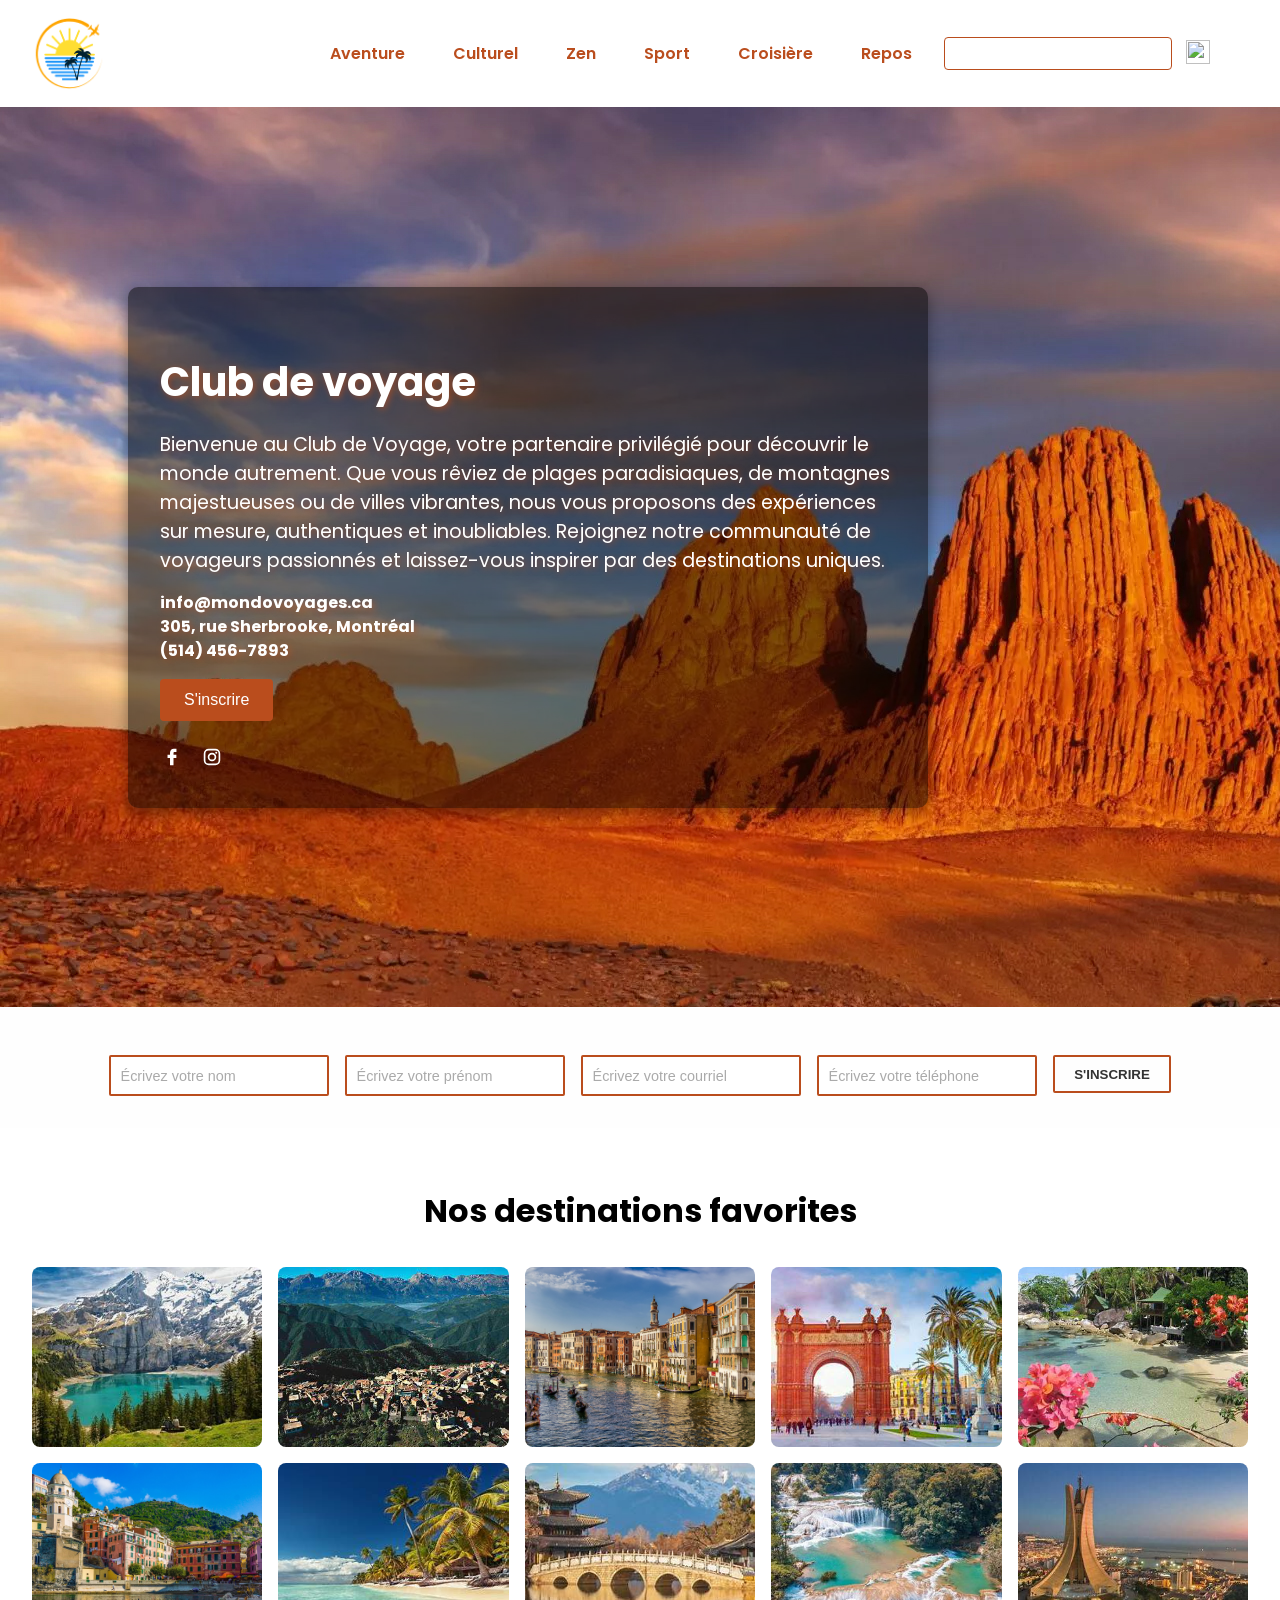
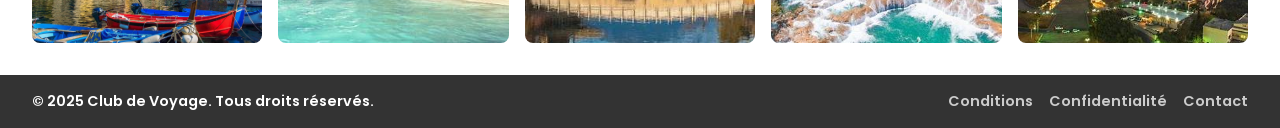
==== theme-33w/index.htm @ 49541a8c "TP1: Etape 1" ====
<!DOCTYPE html>
<html lang="en">
  <head>
    <meta charset="UTF-8" />
    <meta name="viewport" content="width=device-width, initial-scale=1.0" />
    <title>prototype de la page d'accueil</title>
    <link rel="preconnect" href="https://fonts.googleapis.com" />
    <link rel="preconnect" href="https://fonts.gstatic.com" crossorigin />
    <link
      href="https://fonts.googleapis.com/css2?family=Montserrat:ital,wght@0,100..900;1,100..900&family=Poppins:ital,wght@0,100;0,200;0,300;0,400;0,500;0,600;0,700;0,800;0,900;1,100;1,200;1,300;1,400;1,500;1,600;1,700;1,800;1,900&display=swap"
      rel="stylesheet"
    />
    <link rel="stylesheet" href="style.css" />
    <link rel="stylesheet" href="normalize.css" />
  </head>
  <body>
     <header class="entete">
      <div class="entete__contenu">
        <img src="images/logo.png" alt="" class="entete__logo" />

        <input type="checkbox" class="chk__menu" id="chk__menu" />
        <label for="chk__menu" class="entete__burger">
          <img
            src="https://s2.svgbox.net/hero-outline.svg?ic=menu&color=000"
            width="32"
            height="32"
          />
        </label>

        <nav class="entete__nav">
          <ul class="entete__menu">
            <li class="entete__menu-item"><a href="#">Aventure</a></li>
            <li class="entete__menu-item"><a href="#">Culturel</a></li>
            <li class="entete__menu-item"><a href="#">Zen</a></li>
            <li class="entete__menu-item"><a href="#">Sport</a></li>
            <li class="entete__menu-item"><a href="#">Croisière</a></li>
            <li class="entete__menu-item"><a href="#">Repos</a></li>
          </ul>

          <form class="recherche" action="">
            <input class="recherche__input" type="search" />
            <button class="recherche__bouton">
              <img
                src="https://s2.svgbox.net/hero-solid.svg?ic=search&color=000"
                width="32"
                height="32"
              />
            </button>
          </form>
        </nav>
      </div>
    </header>
    <section class="hero">
      <img src="images/Hoggar.jpg" alt="image hero">
      <div class="hero__contenu">
        <h1 class="hero__titre">Club de voyage</h1>

        <p class="hero__description">
          Bienvenue au Club de Voyage, votre partenaire privilégié pour découvrir le monde autrement. 
          Que vous rêviez de plages paradisiaques, de montagnes majestueuses ou de villes vibrantes, 
          nous vous proposons des expériences sur mesure, authentiques et inoubliables. 
          Rejoignez notre communauté de voyageurs passionnés et laissez-vous inspirer par des destinations uniques.
        </p>

        <p class="hero__contact">
          info@mondovoyages.ca<br />
          305, rue Sherbrooke, Montréal<br />
          (514) 456-7893
        </p>

        <button class="hero__bouton">S'inscrire</button>

        <div class="hero__reseaux">
          <a href="#" aria-label="Facebook">
            <img src="images/facebook.svg" alt="Facebook" class="hero__reseau-icon" />
          </a>
          <a href="#" aria-label="Instagram">
            <img src="images/instagram.svg" alt="Instagram" class="hero__reseau-icon" />
          </a>
        </div>
      </div>
      

    </section>

    <section class="formulaire">
      <form class="formulaire__formulaire">
        <input class="formulaire__champ" type="text" placeholder="Écrivez votre nom" />
        <input class="formulaire__champ" type="text" placeholder="Écrivez votre prénom" />
        <input class="formulaire__champ" type="email" placeholder="Écrivez votre courriel" />
        <input class="formulaire__champ" type="tel" placeholder="Écrivez votre téléphone" />
        <button class="formulaire__bouton" type="submit">S'inscrire</button>
      </form>
    </section>

    <section class="galerie">
      <h2 class="galerie__titre">Nos destinations favorites</h2>
        <div class="galerie__contenu">
          <img src="images/Suisse.jpg" alt="Paysage de la Suisse" class="galerie__image">
          <img src="images/Kabylie.jpg" alt="Paysage de la Kabylie" class="galerie__image">
          <img src="images/venice.jpg" alt="italy" class="galerie__image">
          <img src="images/Espagne.jpg" alt="Vue de l'Espagne" class="galerie__image">
          <img src="images/Malaisie.jpg" alt="Paysage de la Malaisie" class="galerie__image">
          <img src="images/italy.jpg" alt="Village italien" class="galerie__image">
          <img src="images/Punta-cana.jpg" alt="Plage de Punta Cana" class="galerie__image">
          <img src="images/Chine.jpg" alt="Paysage de la rivière Li à Yangshuo, Chine" class="galerie__image">
          <img src="images/Mexique.jpg" alt="Plage de Tulum, Mexique" class="galerie__image">
          <img src="images/Alger.jpg" alt="Vue nocturne d'Alger" class="galerie__image">
        </div>
    </section>

    <footer class="pied">
      <div class="pied__contenu">
        <div class="pied__gauche">
          <p class="pied__texte">&copy; 2025 Club de Voyage. Tous droits réservés.</p>
        </div>
        <div class="pied__liens">
          <a href="#" class="pied__lien">Conditions</a>
          <a href="#" class="pied__lien">Confidentialité</a>
          <a href="#" class="pied__lien">Contact</a>
        </div>
      </div>
  </footer>

    <script src="script/checkbox.js"></script>
  </body>
</html>
---- theme-33w/style.css ----
@charset "UTF-8";
/*
Theme Name: thème-33w
Theme URI: https://referenced.ca
Author: Yasmine Arar
Author URI: https://github.com/eddytuto
Description: Thème de base développer dans le cadre du cours de Worpress
Version: 1.0
Tested up to: 6.2
Requires PHP: 7.0
License: GNU General Public License v2 or later
License URI: http://www.gnu.org/licenses/gpl-2.0.html
Text Domain: club-voyage
*/
/* Importation des  feuilles de style du thème */
/* variables */
/* Base */
/* Layout */
html {
  box-sizing: border-box;
}

*,
*:before,
*:after {
  box-sizing: inherit;
}

body {
  font-family: "Poppins", sans-serif;
  font-size: 16px;
  line-height: 1.5;
  margin: 0;
  padding: 0;
}

.global {
  padding: 0;
  box-sizing: border-box;
  max-width: 900px;
  margin: 0 auto;
}
@media (max-width: 600px) {
  .global {
    padding: 0 1rem;
    max-width: 100%;
  }
}

/* ///////////////////////////// Layout .entete */
.chk__menu {
  display: none;
}

.chk__menu:checked ~ .entete__nav {
  display: flex;
  flex-direction: column;
  align-items: center;
  width: 100%;
}
.chk__menu:checked ~ .entete__nav .entete__menu {
  flex-direction: column;
  align-items: center;
  gap: 0.5rem;
  width: 100%;
}

.entete {
  position: relative;
}
.entete__contenu {
  display: flex;
  justify-content: space-between;
  align-items: center;
  padding: 1rem 2rem;
  position: relative;
}
@media screen and (max-width: 600px) {
  .entete__contenu {
    padding: 1rem;
  }
}
.entete__logo {
  width: 75px;
  height: 75px;
}
.entete__nav {
  display: flex;
  justify-content: flex-end;
  flex-wrap: wrap;
  margin: 0 2rem 0 auto;
}
@media screen and (max-width: 600px) {
  .entete__nav {
    display: none;
    flex-direction: column;
    align-items: center;
    width: 100%;
    background-color: #f5f5dc;
    padding: 1rem;
    position: absolute;
    top: 100%;
    left: 0;
    z-index: 999;
  }
}
.entete__burger {
  display: none;
}
@media screen and (max-width: 600px) {
  .entete__burger {
    display: block;
    position: absolute;
    top: 1rem;
    right: 1rem;
    z-index: 1000;
  }
  .entete__burger img {
    width: 32px;
    height: 32px;
  }
}
.entete__menu {
  display: flex;
  list-style-type: none;
  gap: 1rem;
  padding: 0;
  margin: 0;
}
@media screen and (max-width: 600px) {
  .entete__menu {
    flex-direction: column;
    align-items: center;
    width: 100%;
    gap: 0.5rem;
  }
}
.entete__menu-item a {
  display: block;
  padding: 0.75rem 1rem;
  background-color: transparent;
  text-decoration: none;
  color: rgb(186, 77, 29);
  font-weight: 600;
  text-align: center;
  width: 100%;
}
.entete__menu-item a:hover {
  background-color: transparent;
  text-decoration: underline;
}

/* ///////////////////////////// Layout .formulaire */
.formulaire {
  padding: 2rem;
  background-color: #fefefe;
  text-align: center;
  box-shadow: 0 2px 5px rgba(0, 0, 0, 0.1);
}
.formulaire__formulaire {
  display: flex;
  flex-wrap: wrap;
  justify-content: center;
  align-items: flex-start;
  gap: 1rem;
  margin-top: 1rem;
}
@media (max-width: 600px) {
  .formulaire__formulaire {
    flex-direction: column;
    align-items: center;
  }
}
.formulaire__champ {
  padding: 0.6rem;
  font-size: 1rem;
  border: 2px solid rgb(186, 77, 29);
  border-radius: 2px;
  min-width: 200px;
  flex: 1;
  max-width: 220px;
}
.formulaire__champ::placeholder {
  color: #aaa;
  font-size: 0.9rem;
}
@media (max-width: 600px) {
  .formulaire__champ {
    width: 100%;
    max-width: 300px;
  }
}
.formulaire__bouton {
  padding: 0.6rem 1.2rem;
  border: 2px solid rgb(186, 77, 29);
  background-color: transparent;
  color: #333;
  font-weight: bold;
  text-transform: uppercase;
  border-radius: 2px;
  cursor: pointer;
  transition: background-color 0.2s ease;
}
.formulaire__bouton:hover {
  background-color: rgb(186, 77, 29);
  color: #fff;
}
@media (max-width: 600px) {
  .formulaire__bouton {
    width: 100%;
    max-width: 300px;
  }
}

/* ///////////////////////////// Layout .hero */
.hero {
  position: relative;
  width: 100%;
  height: 100vh;
  overflow: hidden;
}
.hero__image {
  width: 100%;
  height: 100%;
  object-fit: cover;
}
.hero__contenu {
  position: absolute;
  top: 20%;
  left: 10%;
  right: 10%;
  color: white;
  max-width: 800px;
  background-color: rgba(0, 0, 0, 0.5);
  padding: 2rem;
  border-radius: 10px;
  box-shadow: 0 4px 15px rgba(0, 0, 0, 0.4);
}
.hero__titre {
  font-size: 2.5rem;
  margin-bottom: 1rem;
}
.hero__description {
  font-size: 1.2rem;
  line-height: 1.5;
  margin-bottom: 1rem;
}
.hero__contact {
  font-size: 1rem;
  margin-bottom: 1rem;
  font-weight: bold;
}
.hero__bouton {
  background-color: rgb(186, 77, 29);
  color: white;
  border: none;
  padding: 0.75rem 1.5rem;
  font-size: 1rem;
  border-radius: 4px;
  cursor: pointer;
}
.hero__bouton:hover {
  background-color: rgb(219, 135, 51);
}
.hero__reseaux {
  margin-top: 1.5rem;
  display: flex;
  gap: 1rem;
}
.hero__reseaux a {
  display: inline-block;
}
.hero__reseau-icon {
  width: 24px;
  height: 24px;
  filter: brightness(0) invert(1);
  transition: transform 0.3s ease;
}
.hero__reseau-icon:hover {
  transform: scale(1.2);
}
.hero .hero__titre,
.hero .hero__description,
.hero .hero__contact {
  text-shadow: 2px 2px 6px rgba(186, 77, 29, 0.6);
}
@media (max-width: 600px) {
  .hero__contenu {
    top: 10%;
    left: 5%;
    right: 5%;
    padding: 1.5rem;
  }
  .hero__titre {
    font-size: 2rem;
  }
  .hero__description {
    font-size: 0.9rem;
  }
  .hero__reseaux {
    justify-content: center;
  }
}

/* ///////////////////////////// Layout .galerie */
.galerie {
  padding: 2rem;
  background-color: #fff;
  text-align: center;
}
.galerie__titre {
  font-size: 2rem;
  margin-bottom: 2rem;
}
.galerie__contenu {
  display: grid;
  grid-template-columns: repeat(5, 1fr);
  gap: 1rem;
}
@media (max-width: 600px) {
  .galerie__contenu {
    grid-template-columns: repeat(2, 1fr);
  }
}
.galerie__image {
  width: 100%;
  height: 180px;
  object-fit: cover;
  border-radius: 8px;
  transition: transform 0.3s ease;
}
.galerie__image:hover {
  transform: scale(1.05);
}
@media (max-width: 600px) {
  .galerie__image {
    height: 140px;
  }
}

/* ///////////////////////////// Layout .pied */
.pied {
  background-color: #333;
  color: #fff;
  padding: 1rem 2rem;
  font-size: 0.9rem;
  font-weight: 600;
}
.pied__contenu {
  display: flex;
  justify-content: space-between;
  align-items: center;
  flex-wrap: wrap;
}
@media screen and (max-width: 600px) {
  .pied__contenu {
    flex-direction: column;
    text-align: center;
    gap: 1rem;
  }
}
.pied__texte {
  margin: 0;
}
.pied__liens {
  display: flex;
  gap: 1rem;
}
@media screen and (max-width: 600px) {
  .pied__liens {
    flex-direction: column;
  }
}
.pied__lien {
  color: #ccc;
  text-decoration: none;
}
.pied__lien:hover {
  color: rgb(219, 135, 51);
  text-decoration: underline;
}

/* ////////////////////////////////  composants */
/* ///////////////////////////// Composant .recherche */
.recherche {
  display: flex;
  align-items: center;
  gap: 0.5rem;
  margin-left: 1rem;
}
.recherche__input {
  padding: 0.4rem 0.8rem;
  font-size: 1rem;
  border: 1px solid rgb(186, 77, 29);
  border-radius: 4px;
}
.recherche__bouton {
  background: none;
  border: none;
  cursor: pointer;
}
.recherche__bouton img {
  width: 24px;
  height: 24px;
}
@media screen and (max-width: 600px) {
  .recherche {
    width: 100%;
    justify-content: center;
    margin: 1rem 0 0;
  }
  .recherche__input {
    flex: 1;
    max-width: 300px;
  }
  .recherche__bouton {
    margin-left: 0.5rem;
  }
}/*# sourceMappingURL=style.css.map */
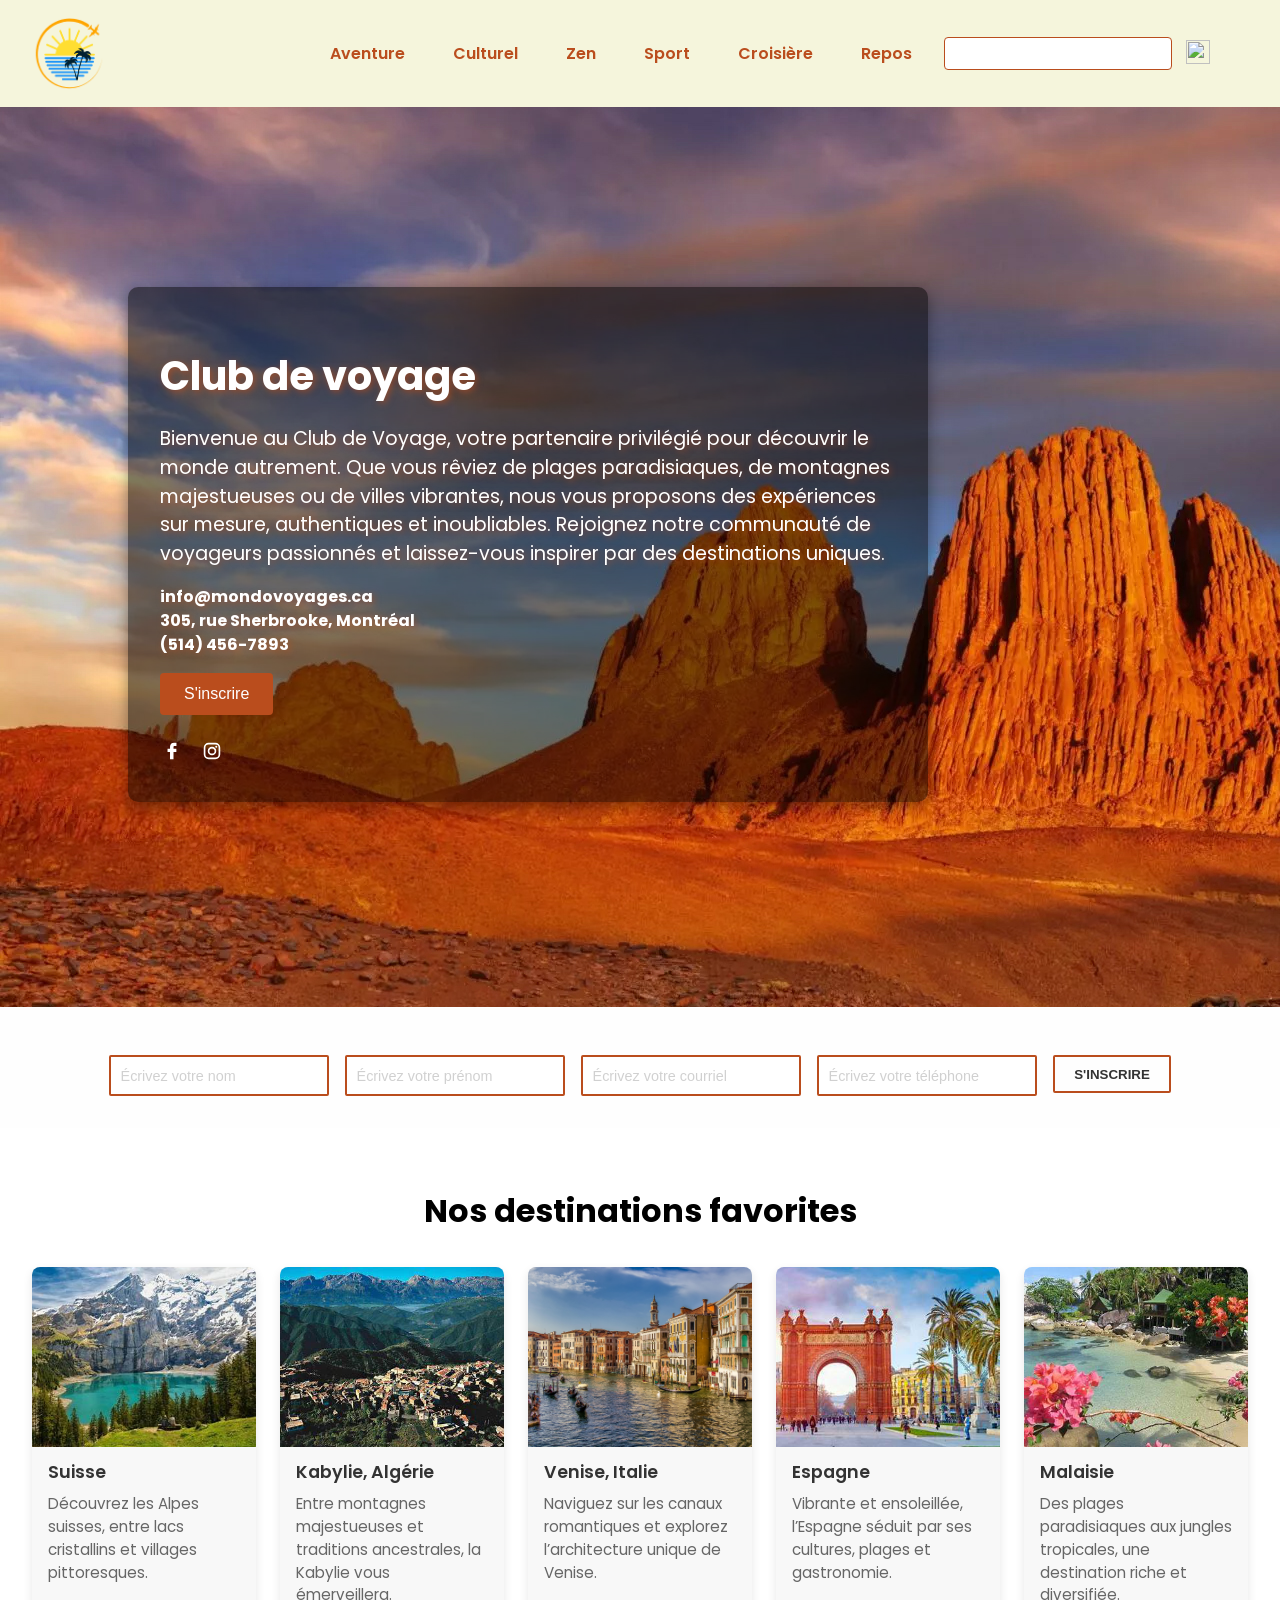
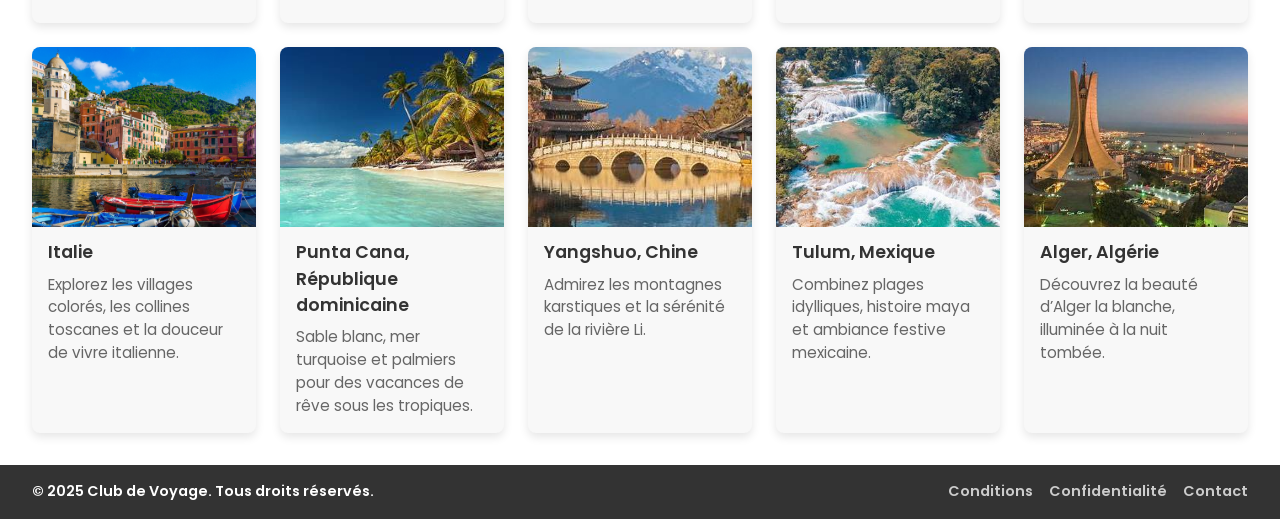
==== commit 4b6fecec: "TP1: Etape 2" ====
--- a/theme-33w/index.htm
+++ b/theme-33w/index.htm
@@ -51,7 +51,7 @@
       </div>
     </header>
     <section class="hero">
-      <img src="images/Hoggar.jpg" alt="image hero">
+      
       <div class="hero__contenu">
         <h1 class="hero__titre">Club de voyage</h1>
 
@@ -93,19 +93,70 @@
       </form>
     </section>
 
-    <section class="galerie">
-      <h2 class="galerie__titre">Nos destinations favorites</h2>
-        <div class="galerie__contenu">
-          <img src="images/Suisse.jpg" alt="Paysage de la Suisse" class="galerie__image">
-          <img src="images/Kabylie.jpg" alt="Paysage de la Kabylie" class="galerie__image">
-          <img src="images/venice.jpg" alt="italy" class="galerie__image">
-          <img src="images/Espagne.jpg" alt="Vue de l'Espagne" class="galerie__image">
-          <img src="images/Malaisie.jpg" alt="Paysage de la Malaisie" class="galerie__image">
-          <img src="images/italy.jpg" alt="Village italien" class="galerie__image">
-          <img src="images/Punta-cana.jpg" alt="Plage de Punta Cana" class="galerie__image">
-          <img src="images/Chine.jpg" alt="Paysage de la rivière Li à Yangshuo, Chine" class="galerie__image">
-          <img src="images/Mexique.jpg" alt="Plage de Tulum, Mexique" class="galerie__image">
-          <img src="images/Alger.jpg" alt="Vue nocturne d'Alger" class="galerie__image">
+    <section class="populaire">
+      <h2 class="populaire__titre">Nos destinations favorites</h2>
+        <div class="populaire__contenu">
+          
+          <article class="populaire__carte">
+            <img src="images/Suisse.jpg" alt="Paysage de la Suisse" class="populaire__image">
+            <h3 class="populaire__sous-titre">Suisse</h3>
+            <p class="populaire__texte">Découvrez les Alpes suisses, entre lacs cristallins et villages pittoresques.</p>
+          </article>
+
+          <article class="populaire__carte">
+            <img src="images/Kabylie.jpg" alt="Paysage de la Kabylie" class="populaire__image">
+            <h3 class="populaire__sous-titre">Kabylie, Algérie</h3>
+            <p class="populaire__texte">Entre montagnes majestueuses et traditions ancestrales, la Kabylie vous émerveillera.</p>
+          </article>
+
+          <article class="populaire__carte">
+            <img src="images/venice.jpg" alt="Venise, Italie" class="populaire__image">
+            <h3 class="populaire__sous-titre">Venise, Italie</h3>
+            <p class="populaire__texte">Naviguez sur les canaux romantiques et explorez l’architecture unique de Venise.</p>
+          </article>
+
+          <article class="populaire__carte">
+            <img src="images/Espagne.jpg" alt="Vue de l'Espagne" class="populaire__image">
+            <h3 class="populaire__sous-titre">Espagne</h3>
+            <p class="populaire__texte">Vibrante et ensoleillée, l’Espagne séduit par ses cultures, plages et gastronomie.</p>
+          </article>
+
+          <article class="populaire__carte">
+            <img src="images/Malaisie.jpg" alt="Paysage de la Malaisie" class="populaire__image">
+            <h3 class="populaire__sous-titre">Malaisie</h3>
+            <p class="populaire__texte">Des plages paradisiaques aux jungles tropicales, une destination riche et diversifiée.</p>
+          </article>
+
+          <article class="populaire__carte">
+            <img src="images/italy.jpg" alt="Village italien" class="populaire__image">
+            <h3 class="populaire__sous-titre">Italie</h3>
+            <p class="populaire__texte">Explorez les villages colorés, les collines toscanes et la douceur de vivre italienne.</p>
+          </article>
+
+          <article class="populaire__carte">
+            <img src="images/Punta-cana.jpg" alt="Plage de Punta Cana" class="populaire__image">
+            <h3 class="populaire__sous-titre">Punta Cana, République dominicaine</h3>
+            <p class="populaire__texte">Sable blanc, mer turquoise et palmiers pour des vacances de rêve sous les tropiques.</p>
+          </article>
+
+          <article class="populaire__carte">
+            <img src="images/Chine.jpg" alt="Paysage de la rivière Li à Yangshuo, Chine" class="populaire__image">
+            <h3 class="populaire__sous-titre">Yangshuo, Chine</h3>
+            <p class="populaire__texte">Admirez les montagnes karstiques et la sérénité de la rivière Li.</p>
+          </article>
+
+          <article class="populaire__carte">
+            <img src="images/Mexique.jpg" alt="Plage de Tulum, Mexique" class="populaire__image">
+            <h3 class="populaire__sous-titre">Tulum, Mexique</h3>
+            <p class="populaire__texte">Combinez plages idylliques, histoire maya et ambiance festive mexicaine.</p>
+          </article>
+
+          <article class="populaire__carte">
+            <img src="images/Alger.jpg" alt="Vue nocturne d'Alger" class="populaire__image">
+            <h3 class="populaire__sous-titre">Alger, Algérie</h3>
+            <p class="populaire__texte">Découvrez la beauté d’Alger la blanche, illuminée à la nuit tombée.</p>
+          </article>
+
         </div>
     </section>
 
@@ -120,7 +171,7 @@
           <a href="#" class="pied__lien">Contact</a>
         </div>
       </div>
-  </footer>
+    </footer>
 
     <script src="script/checkbox.js"></script>
   </body>
--- a/theme-33w/style.css
+++ b/theme-33w/style.css
@@ -66,6 +66,7 @@
 }
 
 .entete {
+  background-color: #f5f5dc;
   position: relative;
 }
 .entete__contenu {
@@ -214,6 +215,7 @@
 
 /* ///////////////////////////// Layout .hero */
 .hero {
+  background-image: url("images/Hoggar.jpg");
   position: relative;
   width: 100%;
   height: 100vh;
@@ -302,40 +304,59 @@
   }
 }
 
-/* ///////////////////////////// Layout .galerie */
-.galerie {
+/* ///////////////////////////// Layout .populaire */
+.populaire {
   padding: 2rem;
   background-color: #fff;
   text-align: center;
 }
-.galerie__titre {
+.populaire__titre {
   font-size: 2rem;
   margin-bottom: 2rem;
 }
-.galerie__contenu {
+.populaire__contenu {
   display: grid;
   grid-template-columns: repeat(5, 1fr);
-  gap: 1rem;
-}
-@media (max-width: 600px) {
-  .galerie__contenu {
+  gap: 1.5rem;
+}
+@media (max-width: 600px) {
+  .populaire__contenu {
     grid-template-columns: repeat(2, 1fr);
   }
 }
-.galerie__image {
+.populaire__carte {
+  background-color: #f8f8f8;
+  border-radius: 8px;
+  overflow: hidden;
+  box-shadow: 0 4px 10px rgba(0, 0, 0, 0.1);
+  text-align: left;
+  display: flex;
+  flex-direction: column;
+  transition: transform 0.3s ease;
+}
+.populaire__carte:hover {
+  transform: translateY(-5px);
+}
+.populaire__image {
   width: 100%;
   height: 180px;
   object-fit: cover;
-  border-radius: 8px;
-  transition: transform 0.3s ease;
-}
-.galerie__image:hover {
-  transform: scale(1.05);
-}
-@media (max-width: 600px) {
-  .galerie__image {
+}
+@media (max-width: 600px) {
+  .populaire__image {
     height: 140px;
   }
+}
+.populaire__sous-titre {
+  font-size: 1.1rem;
+  font-weight: 600;
+  margin: 0.75rem 1rem 0 1rem;
+  color: #333;
+}
+.populaire__texte {
+  font-size: 0.95rem;
+  color: #666;
+  margin: 0.5rem 1rem 1rem 1rem;
 }
 
 /* ///////////////////////////// Layout .pied */
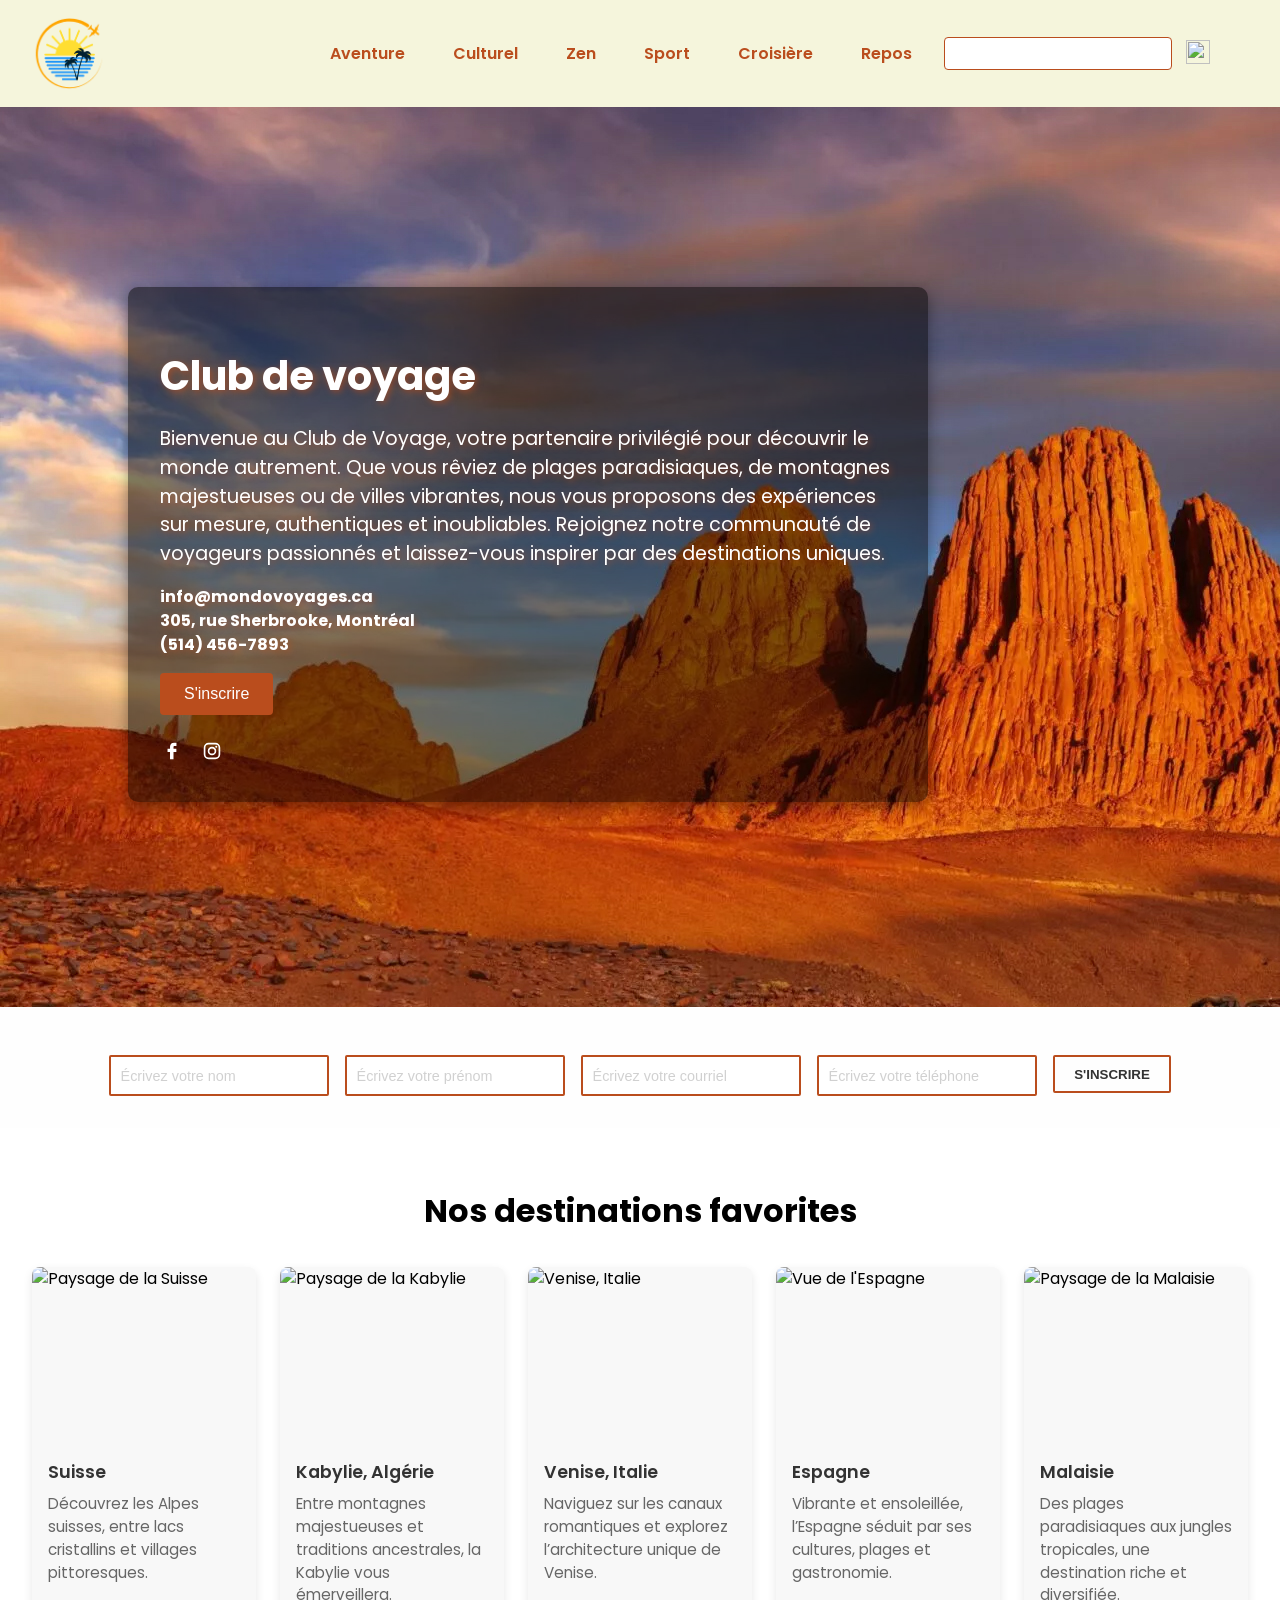
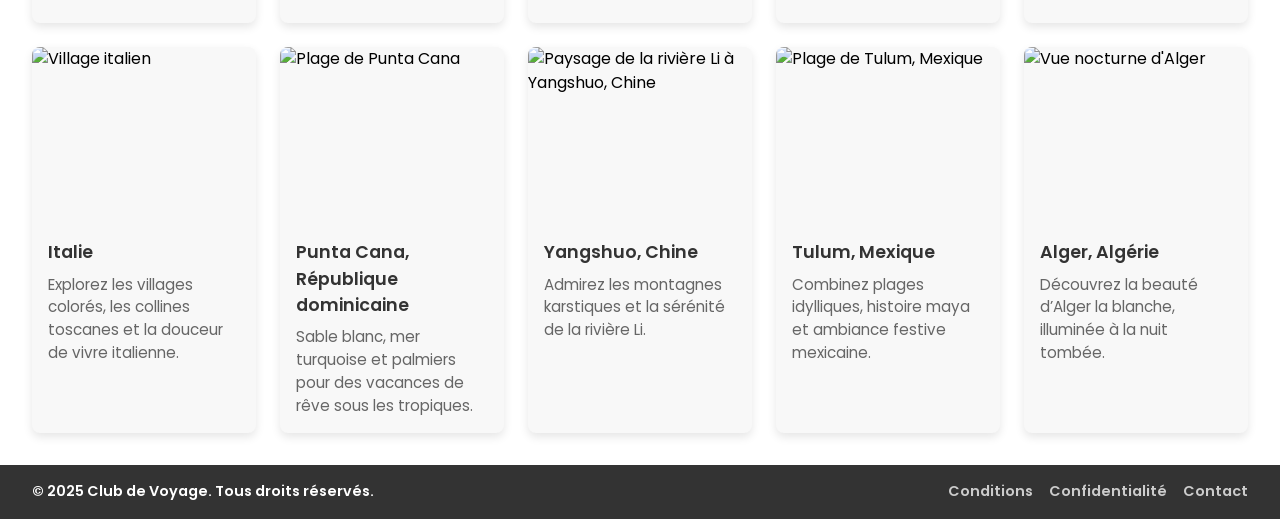
==== commit eb7cc650: "TP1: Etape 2 - final" ====
--- a/theme-33w/index.htm
+++ b/theme-33w/index.htm
@@ -98,61 +98,61 @@
         <div class="populaire__contenu">
           
           <article class="populaire__carte">
-            <img src="images/Suisse.jpg" alt="Paysage de la Suisse" class="populaire__image">
+            <img src="https://gftnth00.mywhc.ca/33we_01/wp-content/uploads/2025/06/Suisse.jpg" alt="Paysage de la Suisse" class="populaire__image">
             <h3 class="populaire__sous-titre">Suisse</h3>
             <p class="populaire__texte">Découvrez les Alpes suisses, entre lacs cristallins et villages pittoresques.</p>
           </article>
 
           <article class="populaire__carte">
-            <img src="images/Kabylie.jpg" alt="Paysage de la Kabylie" class="populaire__image">
+            <img src="https://gftnth00.mywhc.ca/33we_01/wp-content/uploads/2025/06/Kabylie.jpg" alt="Paysage de la Kabylie" class="populaire__image">
             <h3 class="populaire__sous-titre">Kabylie, Algérie</h3>
             <p class="populaire__texte">Entre montagnes majestueuses et traditions ancestrales, la Kabylie vous émerveillera.</p>
           </article>
 
           <article class="populaire__carte">
-            <img src="images/venice.jpg" alt="Venise, Italie" class="populaire__image">
+            <img src="https://gftnth00.mywhc.ca/33we_01/wp-content/uploads/2025/06/venice.jpg" alt="Venise, Italie" class="populaire__image">
             <h3 class="populaire__sous-titre">Venise, Italie</h3>
             <p class="populaire__texte">Naviguez sur les canaux romantiques et explorez l’architecture unique de Venise.</p>
           </article>
 
           <article class="populaire__carte">
-            <img src="images/Espagne.jpg" alt="Vue de l'Espagne" class="populaire__image">
+            <img src="https://gftnth00.mywhc.ca/33we_01/wp-content/uploads/2025/06/Espagne.jpg" alt="Vue de l'Espagne" class="populaire__image">
             <h3 class="populaire__sous-titre">Espagne</h3>
             <p class="populaire__texte">Vibrante et ensoleillée, l’Espagne séduit par ses cultures, plages et gastronomie.</p>
           </article>
 
           <article class="populaire__carte">
-            <img src="images/Malaisie.jpg" alt="Paysage de la Malaisie" class="populaire__image">
+            <img src="https://gftnth00.mywhc.ca/33we_01/wp-content/uploads/2025/06/Malaisie.jpg" alt="Paysage de la Malaisie" class="populaire__image">
             <h3 class="populaire__sous-titre">Malaisie</h3>
             <p class="populaire__texte">Des plages paradisiaques aux jungles tropicales, une destination riche et diversifiée.</p>
           </article>
 
           <article class="populaire__carte">
-            <img src="images/italy.jpg" alt="Village italien" class="populaire__image">
+            <img src="https://gftnth00.mywhc.ca/33we_01/wp-content/uploads/2025/06/italy.jpg" alt="Village italien" class="populaire__image">
             <h3 class="populaire__sous-titre">Italie</h3>
             <p class="populaire__texte">Explorez les villages colorés, les collines toscanes et la douceur de vivre italienne.</p>
           </article>
 
           <article class="populaire__carte">
-            <img src="images/Punta-cana.jpg" alt="Plage de Punta Cana" class="populaire__image">
+            <img src="https://gftnth00.mywhc.ca/33we_01/wp-content/uploads/2025/06/Punta-cana.jpg" alt="Plage de Punta Cana" class="populaire__image">
             <h3 class="populaire__sous-titre">Punta Cana, République dominicaine</h3>
             <p class="populaire__texte">Sable blanc, mer turquoise et palmiers pour des vacances de rêve sous les tropiques.</p>
           </article>
 
           <article class="populaire__carte">
-            <img src="images/Chine.jpg" alt="Paysage de la rivière Li à Yangshuo, Chine" class="populaire__image">
+            <img src="https://gftnth00.mywhc.ca/33we_01/wp-content/uploads/2025/06/Chine.jpg" alt="Paysage de la rivière Li à Yangshuo, Chine" class="populaire__image">
             <h3 class="populaire__sous-titre">Yangshuo, Chine</h3>
             <p class="populaire__texte">Admirez les montagnes karstiques et la sérénité de la rivière Li.</p>
           </article>
 
           <article class="populaire__carte">
-            <img src="images/Mexique.jpg" alt="Plage de Tulum, Mexique" class="populaire__image">
+            <img src="https://gftnth00.mywhc.ca/33we_01/wp-content/uploads/2025/06/Mexique.jpg" alt="Plage de Tulum, Mexique" class="populaire__image">
             <h3 class="populaire__sous-titre">Tulum, Mexique</h3>
             <p class="populaire__texte">Combinez plages idylliques, histoire maya et ambiance festive mexicaine.</p>
           </article>
 
           <article class="populaire__carte">
-            <img src="images/Alger.jpg" alt="Vue nocturne d'Alger" class="populaire__image">
+            <img src="https://gftnth00.mywhc.ca/33we_01/wp-content/uploads/2025/06/Alger.jpg" alt="Vue nocturne d'Alger" class="populaire__image">
             <h3 class="populaire__sous-titre">Alger, Algérie</h3>
             <p class="populaire__texte">Découvrez la beauté d’Alger la blanche, illuminée à la nuit tombée.</p>
           </article>
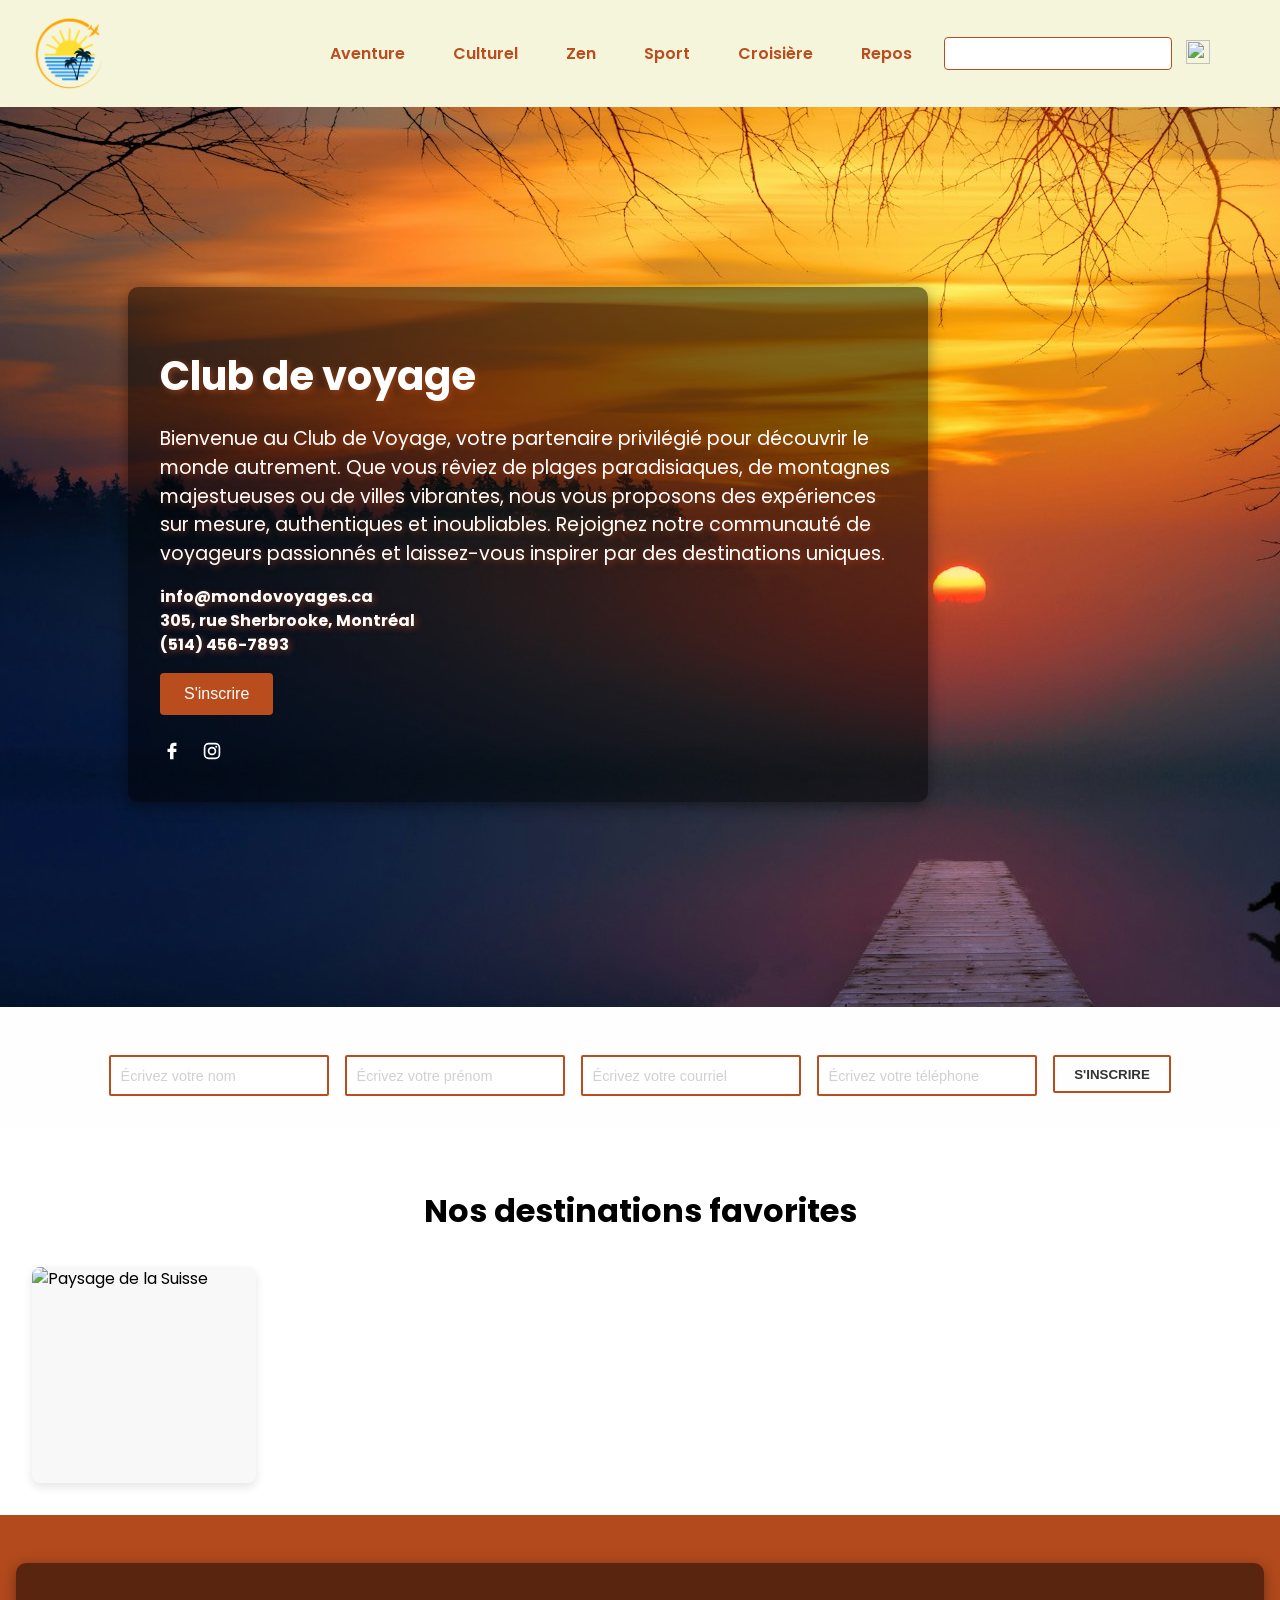
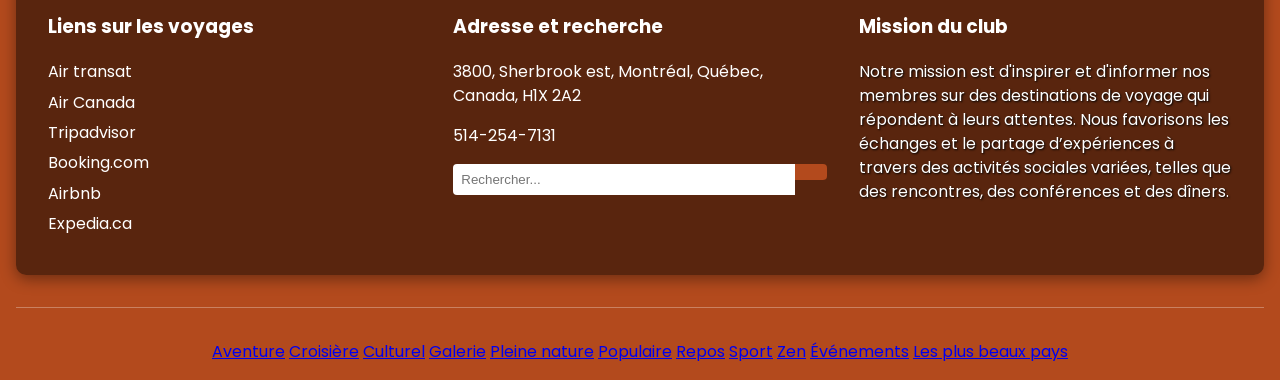
==== commit ddf628e0: "TP1: Etape 3" ====
--- a/theme-33w/index.htm
+++ b/theme-33w/index.htm
@@ -99,79 +99,72 @@
           
           <article class="populaire__carte">
             <img src="https://gftnth00.mywhc.ca/33we_01/wp-content/uploads/2025/06/Suisse.jpg" alt="Paysage de la Suisse" class="populaire__image">
-            <h3 class="populaire__sous-titre">Suisse</h3>
-            <p class="populaire__texte">Découvrez les Alpes suisses, entre lacs cristallins et villages pittoresques.</p>
-          </article>
-
-          <article class="populaire__carte">
-            <img src="https://gftnth00.mywhc.ca/33we_01/wp-content/uploads/2025/06/Kabylie.jpg" alt="Paysage de la Kabylie" class="populaire__image">
-            <h3 class="populaire__sous-titre">Kabylie, Algérie</h3>
-            <p class="populaire__texte">Entre montagnes majestueuses et traditions ancestrales, la Kabylie vous émerveillera.</p>
-          </article>
-
-          <article class="populaire__carte">
-            <img src="https://gftnth00.mywhc.ca/33we_01/wp-content/uploads/2025/06/venice.jpg" alt="Venise, Italie" class="populaire__image">
-            <h3 class="populaire__sous-titre">Venise, Italie</h3>
-            <p class="populaire__texte">Naviguez sur les canaux romantiques et explorez l’architecture unique de Venise.</p>
-          </article>
-
-          <article class="populaire__carte">
-            <img src="https://gftnth00.mywhc.ca/33we_01/wp-content/uploads/2025/06/Espagne.jpg" alt="Vue de l'Espagne" class="populaire__image">
-            <h3 class="populaire__sous-titre">Espagne</h3>
-            <p class="populaire__texte">Vibrante et ensoleillée, l’Espagne séduit par ses cultures, plages et gastronomie.</p>
-          </article>
-
-          <article class="populaire__carte">
-            <img src="https://gftnth00.mywhc.ca/33we_01/wp-content/uploads/2025/06/Malaisie.jpg" alt="Paysage de la Malaisie" class="populaire__image">
-            <h3 class="populaire__sous-titre">Malaisie</h3>
-            <p class="populaire__texte">Des plages paradisiaques aux jungles tropicales, une destination riche et diversifiée.</p>
-          </article>
-
-          <article class="populaire__carte">
-            <img src="https://gftnth00.mywhc.ca/33we_01/wp-content/uploads/2025/06/italy.jpg" alt="Village italien" class="populaire__image">
-            <h3 class="populaire__sous-titre">Italie</h3>
-            <p class="populaire__texte">Explorez les villages colorés, les collines toscanes et la douceur de vivre italienne.</p>
-          </article>
-
-          <article class="populaire__carte">
-            <img src="https://gftnth00.mywhc.ca/33we_01/wp-content/uploads/2025/06/Punta-cana.jpg" alt="Plage de Punta Cana" class="populaire__image">
-            <h3 class="populaire__sous-titre">Punta Cana, République dominicaine</h3>
-            <p class="populaire__texte">Sable blanc, mer turquoise et palmiers pour des vacances de rêve sous les tropiques.</p>
-          </article>
-
-          <article class="populaire__carte">
-            <img src="https://gftnth00.mywhc.ca/33we_01/wp-content/uploads/2025/06/Chine.jpg" alt="Paysage de la rivière Li à Yangshuo, Chine" class="populaire__image">
-            <h3 class="populaire__sous-titre">Yangshuo, Chine</h3>
-            <p class="populaire__texte">Admirez les montagnes karstiques et la sérénité de la rivière Li.</p>
-          </article>
-
-          <article class="populaire__carte">
-            <img src="https://gftnth00.mywhc.ca/33we_01/wp-content/uploads/2025/06/Mexique.jpg" alt="Plage de Tulum, Mexique" class="populaire__image">
-            <h3 class="populaire__sous-titre">Tulum, Mexique</h3>
-            <p class="populaire__texte">Combinez plages idylliques, histoire maya et ambiance festive mexicaine.</p>
-          </article>
-
-          <article class="populaire__carte">
-            <img src="https://gftnth00.mywhc.ca/33we_01/wp-content/uploads/2025/06/Alger.jpg" alt="Vue nocturne d'Alger" class="populaire__image">
-            <h3 class="populaire__sous-titre">Alger, Algérie</h3>
-            <p class="populaire__texte">Découvrez la beauté d’Alger la blanche, illuminée à la nuit tombée.</p>
+            <h3 class="populaire__sous-titre"></h3>
+            <p class="populaire__texte"></p>
           </article>
 
         </div>
     </section>
 
-    <footer class="pied">
-      <div class="pied__contenu">
-        <div class="pied__gauche">
-          <p class="pied__texte">&copy; 2025 Club de Voyage. Tous droits réservés.</p>
+    <footer class="piedpage">
+      <div class="piedpage__ligne-1">
+        <div class="piedpage__lien">
+          <h3>Liens sur les voyages</h3>
+          <ul>
+            <li><a href="#">Air transat</a></li>
+            <li><a href="#">Air Canada</a></li>
+            <li><a href="#">Tripadvisor</a></li>
+            <li><a href="#">Booking.com</a></li>
+            <li><a href="#">Airbnb</a></li>
+            <li><a href="#">Expedia.ca</a></li>
+          </ul>
         </div>
-        <div class="pied__liens">
-          <a href="#" class="pied__lien">Conditions</a>
-          <a href="#" class="pied__lien">Confidentialité</a>
-          <a href="#" class="pied__lien">Contact</a>
+
+        <div class="piedpage__adresse">
+          <h3>Adresse et recherche</h3>
+          <p>3800, Sherbrook est, Montréal, Québec, Canada, H1X 2A2</p>
+          <p>514-254-7131</p>
+          <div class="piedpage__recherche">
+            <input type="text" placeholder="Rechercher..." />
+            <button><i class="fas fa-search"></i></button>
+          </div>
+      </div>
+
+        <div class="piedpage__description">
+          <h3>Mission du club</h3>
+          <p>
+            Notre mission est d'inspirer et d'informer nos membres sur des destinations de voyage qui répondent à leurs attentes. Nous favorisons les échanges et le partage d’expériences à travers des activités sociales variées, telles que des rencontres, des conférences et des dîners.
+          </p>
         </div>
       </div>
-    </footer>
+
+      <div class="piedpage__ligne-2">
+        <div class="piedpage__icone">
+          <i class="fab fa-facebook"></i>
+          <i class="fab fa-instagram"></i>
+          <i class="fab fa-linkedin"></i>
+          <i class="fab fa-paypal"></i>
+          <i class="fab fa-github"></i>
+          <i class="fab fa-airbnb"></i>
+        </div>
+        <div class="piedpage__menu">
+          <a href="#">Aventure</a>
+          <a href="#">Croisière</a>
+          <a href="#">Culturel</a>
+          <a href="#">Galerie</a>
+          <a href="#">Pleine nature</a>
+          <a href="#">Populaire</a>
+          <a href="#">Repos</a>
+          <a href="#">Sport</a>
+          <a href="#">Zen</a>
+          <a href="#">Événements</a>
+          <a href="#">Les plus beaux pays</a>
+        </div>
+      </div>
+</footer>
+
+
+    
 
     <script src="script/checkbox.js"></script>
   </body>
--- a/theme-33w/style.css
+++ b/theme-33w/style.css
@@ -215,7 +215,7 @@
 
 /* ///////////////////////////// Layout .hero */
 .hero {
-  background-image: url("images/Hoggar.jpg");
+  background-image: url("images/hero.jpg");
   position: relative;
   width: 100%;
   height: 100vh;
@@ -359,46 +359,112 @@
   margin: 0.5rem 1rem 1rem 1rem;
 }
 
-/* ///////////////////////////// Layout .pied */
-.pied {
-  background-color: #333;
-  color: #fff;
-  padding: 1rem 2rem;
-  font-size: 0.9rem;
-  font-weight: 600;
-}
-.pied__contenu {
-  display: flex;
+.piedpage {
+  background-color: #b34a1d;
+  background-size: cover;
+  background-position: center;
+  color: white;
+  position: relative;
+  padding: 3rem 1rem 1rem;
+  overflow: hidden;
+}
+.piedpage__ligne-1 {
+  display: flex;
+  flex-wrap: wrap;
   justify-content: space-between;
-  align-items: center;
-  flex-wrap: wrap;
-}
-@media screen and (max-width: 600px) {
-  .pied__contenu {
+  gap: 2rem;
+  background-color: rgba(0, 0, 0, 0.5);
+  padding: 2rem;
+  border-radius: 10px;
+  box-shadow: 0 4px 15px rgba(0, 0, 0, 0.4);
+}
+.piedpage__lien, .piedpage__adresse, .piedpage__recherche, .piedpage__description {
+  flex: 1 1 250px;
+}
+.piedpage__lien h2, .piedpage__adresse h2, .piedpage__description h2 {
+  font-size: 1.3rem;
+  margin-bottom: 0.5rem;
+  text-transform: uppercase;
+  text-shadow: 1px 1px 2px #000;
+}
+.piedpage__lien ul {
+  list-style: none;
+  padding: 0;
+  margin: 0;
+}
+.piedpage__lien ul li {
+  margin-bottom: 0.4rem;
+}
+.piedpage__lien ul li a {
+  color: white;
+  text-decoration: none;
+}
+.piedpage__lien ul li a:hover {
+  text-decoration: underline;
+}
+.piedpage__recherche {
+  display: flex;
+  align-items: flex-start;
+  margin-top: 1rem;
+}
+.piedpage__recherche input {
+  flex: 1;
+  padding: 0.5rem;
+  border: none;
+  border-radius: 4px 0 0 4px;
+}
+.piedpage__recherche button {
+  padding: 0.5rem 1rem;
+  border: none;
+  background-color: #b34a1d;
+  color: white;
+  border-radius: 0 4px 4px 0;
+  cursor: pointer;
+}
+.piedpage__recherche button:hover {
+  background-color: #df8541;
+}
+.piedpage__description p {
+  line-height: 1.5;
+  text-shadow: 1px 1px 2px #000;
+}
+.piedpage__ligne-2 {
+  margin-top: 2rem;
+  text-align: center;
+  padding-top: 1rem;
+  border-top: 1px solid rgba(255, 255, 255, 0.3);
+}
+.piedpage__icone {
+  margin-top: 1rem;
+  display: flex;
+  justify-content: center;
+  gap: 1rem;
+}
+.piedpage__icone i {
+  font-size: 1.3rem;
+  transition: transform 0.3s ease;
+  cursor: pointer;
+}
+.piedpage__icone i:hover {
+  transform: scale(1.2);
+}
+@media (max-width: 768px) {
+  .piedpage__ligne-1 {
     flex-direction: column;
-    text-align: center;
-    gap: 1rem;
-  }
-}
-.pied__texte {
-  margin: 0;
-}
-.pied__liens {
-  display: flex;
-  gap: 1rem;
-}
-@media screen and (max-width: 600px) {
-  .pied__liens {
+    padding: 1.5rem;
+  }
+  .piedpage__recherche {
     flex-direction: column;
-  }
-}
-.pied__lien {
-  color: #ccc;
-  text-decoration: none;
-}
-.pied__lien:hover {
-  color: rgb(219, 135, 51);
-  text-decoration: underline;
+    gap: 0.5rem;
+  }
+  .piedpage__recherche input,
+  .piedpage__recherche button {
+    width: 100%;
+    border-radius: 4px;
+  }
+  .piedpage__icone {
+    flex-wrap: wrap;
+  }
 }
 
 /* ////////////////////////////////  composants */
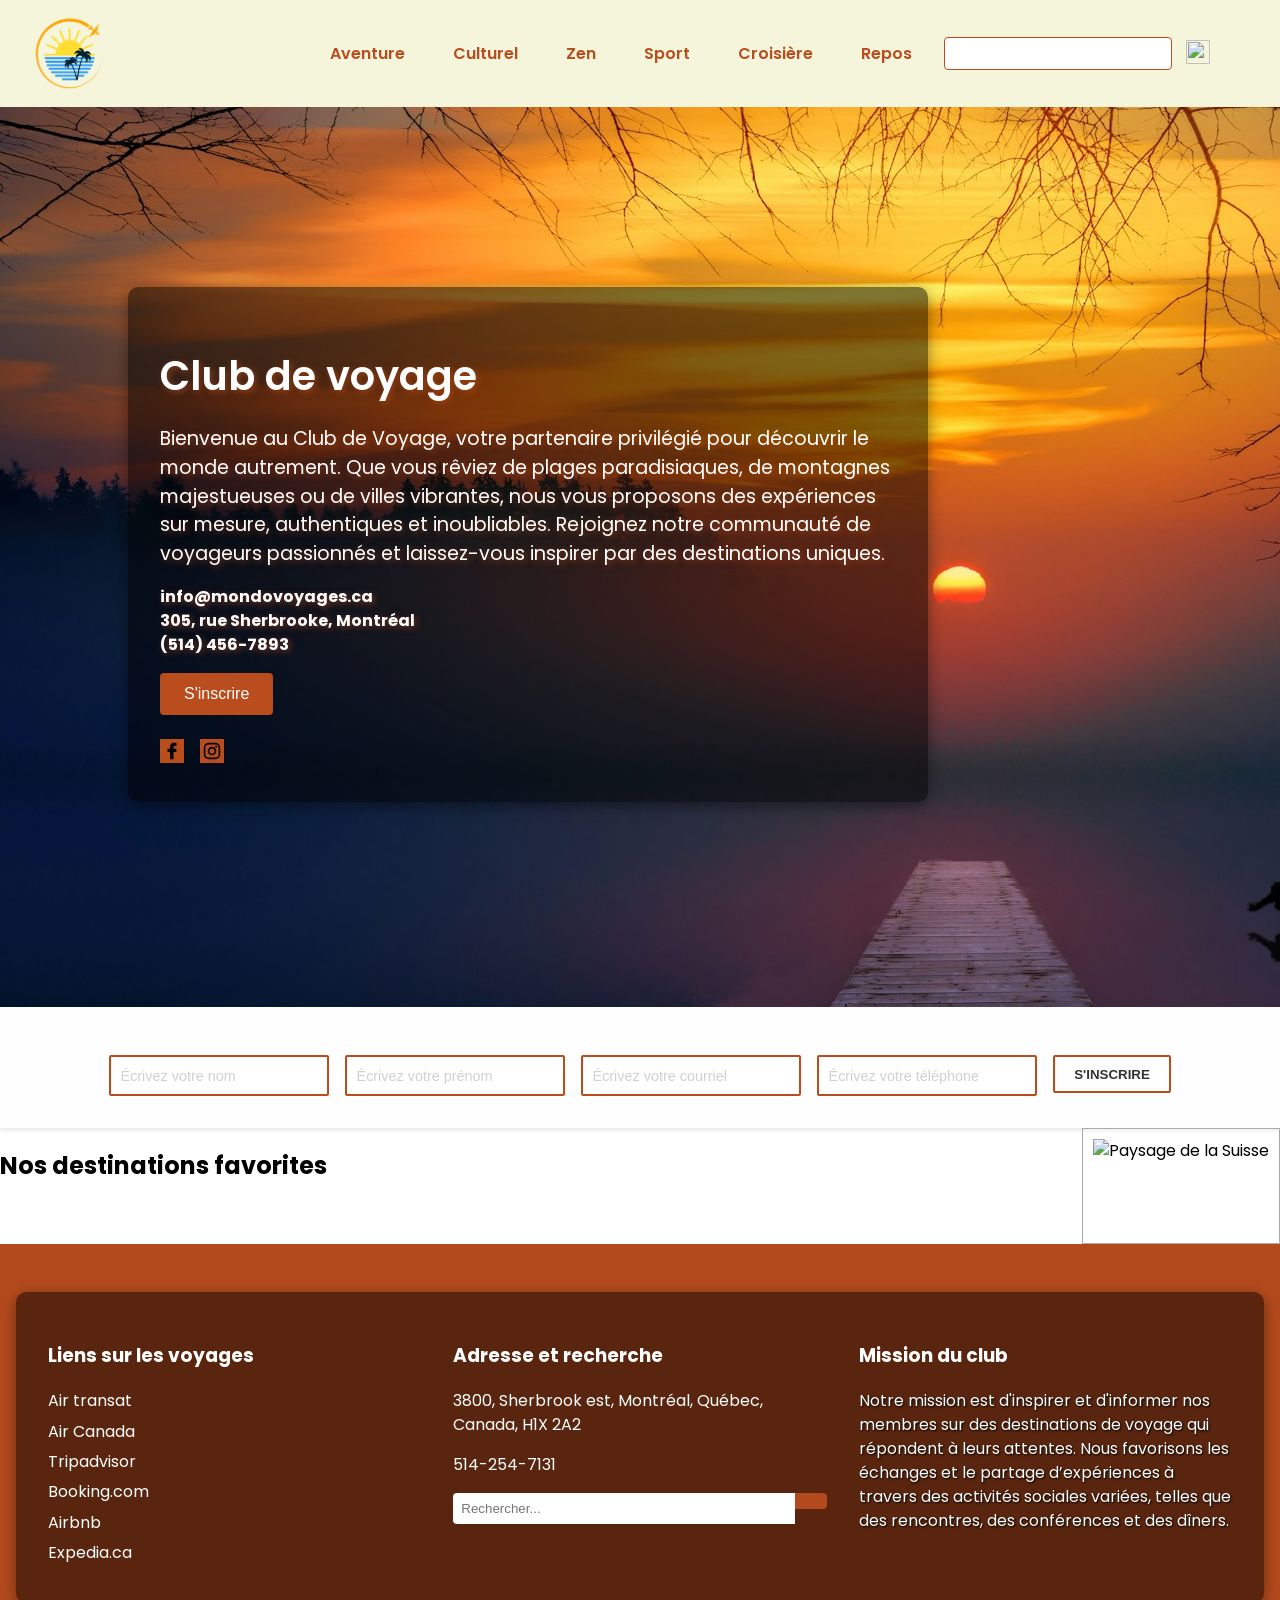
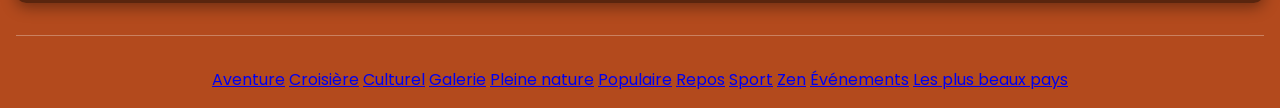
==== commit 4f070740: "TP2: Etape 1" ====
--- a/theme-33w/index.htm
+++ b/theme-33w/index.htm
@@ -13,6 +13,7 @@
     <link rel="stylesheet" href="style.css" />
     <link rel="stylesheet" href="normalize.css" />
   </head>
+
   <body>
      <header class="entete">
       <div class="entete__contenu">
@@ -50,122 +51,124 @@
         </nav>
       </div>
     </header>
-    <section class="hero">
-      
-      <div class="hero__contenu">
-        <h1 class="hero__titre">Club de voyage</h1>
+    <main>
+      <section class="hero">
+        
+        <div class="hero__contenu">
+          <h1 class="hero__titre">Club de voyage</h1>
 
-        <p class="hero__description">
-          Bienvenue au Club de Voyage, votre partenaire privilégié pour découvrir le monde autrement. 
-          Que vous rêviez de plages paradisiaques, de montagnes majestueuses ou de villes vibrantes, 
-          nous vous proposons des expériences sur mesure, authentiques et inoubliables. 
-          Rejoignez notre communauté de voyageurs passionnés et laissez-vous inspirer par des destinations uniques.
-        </p>
+          <p class="hero__description">
+            Bienvenue au Club de Voyage, votre partenaire privilégié pour découvrir le monde autrement. 
+            Que vous rêviez de plages paradisiaques, de montagnes majestueuses ou de villes vibrantes, 
+            nous vous proposons des expériences sur mesure, authentiques et inoubliables. 
+            Rejoignez notre communauté de voyageurs passionnés et laissez-vous inspirer par des destinations uniques.
+          </p>
 
-        <p class="hero__contact">
-          info@mondovoyages.ca<br />
-          305, rue Sherbrooke, Montréal<br />
-          (514) 456-7893
-        </p>
+          <p class="hero__contact">
+            info@mondovoyages.ca<br />
+            305, rue Sherbrooke, Montréal<br />
+            (514) 456-7893
+          </p>
 
-        <button class="hero__bouton">S'inscrire</button>
+          <button class="hero__bouton">S'inscrire</button>
 
-        <div class="hero__reseaux">
-          <a href="#" aria-label="Facebook">
-            <img src="images/facebook.svg" alt="Facebook" class="hero__reseau-icon" />
-          </a>
-          <a href="#" aria-label="Instagram">
-            <img src="images/instagram.svg" alt="Instagram" class="hero__reseau-icon" />
-          </a>
+          <div class="hero__reseaux">
+            <a href="#" aria-label="Facebook">
+              <img src="images/facebook.svg" alt="Facebook" class="hero__reseau-icon" />
+            </a>
+            <a href="#" aria-label="Instagram">
+              <img src="images/instagram.svg" alt="Instagram" class="hero__reseau-icon" />
+            </a>
+          </div>
         </div>
-      </div>
-      
+        
 
-    </section>
+      </section>
 
-    <section class="formulaire">
-      <form class="formulaire__formulaire">
-        <input class="formulaire__champ" type="text" placeholder="Écrivez votre nom" />
-        <input class="formulaire__champ" type="text" placeholder="Écrivez votre prénom" />
-        <input class="formulaire__champ" type="email" placeholder="Écrivez votre courriel" />
-        <input class="formulaire__champ" type="tel" placeholder="Écrivez votre téléphone" />
-        <button class="formulaire__bouton" type="submit">S'inscrire</button>
-      </form>
-    </section>
+      <section class="formulaire">
+        <form class="formulaire__formulaire">
+          <input class="formulaire__champ" type="text" placeholder="Écrivez votre nom" />
+          <input class="formulaire__champ" type="text" placeholder="Écrivez votre prénom" />
+          <input class="formulaire__champ" type="email" placeholder="Écrivez votre courriel" />
+          <input class="formulaire__champ" type="tel" placeholder="Écrivez votre téléphone" />
+          <button class="formulaire__bouton" type="submit">S'inscrire</button>
+        </form>
+      </section>
 
-    <section class="populaire">
-      <h2 class="populaire__titre">Nos destinations favorites</h2>
-        <div class="populaire__contenu">
-          
-          <article class="populaire__carte">
-            <img src="https://gftnth00.mywhc.ca/33we_01/wp-content/uploads/2025/06/Suisse.jpg" alt="Paysage de la Suisse" class="populaire__image">
-            <h3 class="populaire__sous-titre"></h3>
-            <p class="populaire__texte"></p>
-          </article>
+      <section class="populaire">
+        <h2 class="populaire__titre">Nos destinations favorites</h2>
+          <div class="populaire__contenu">
 
-        </div>
-    </section>
+            <article class="populaire__carte">
+              <img src="https://gftnth00.mywhc.ca/33we_01/wp-content/uploads/2025/06/Suisse.jpg" alt="Paysage de la Suisse" class="populaire__image">
+              <h3 class="populaire__sous-titre"></h3>
+              <p class="populaire__texte"></p>
+            </article>
 
-    <footer class="piedpage">
-      <div class="piedpage__ligne-1">
-        <div class="piedpage__lien">
-          <h3>Liens sur les voyages</h3>
-          <ul>
-            <li><a href="#">Air transat</a></li>
-            <li><a href="#">Air Canada</a></li>
-            <li><a href="#">Tripadvisor</a></li>
-            <li><a href="#">Booking.com</a></li>
-            <li><a href="#">Airbnb</a></li>
-            <li><a href="#">Expedia.ca</a></li>
-          </ul>
+          </div>
+      </section>
+
+      <footer class="piedpage">
+        <div class="piedpage__ligne-1">
+          <div class="piedpage__lien">
+            <h3>Liens sur les voyages</h3>
+            <ul>
+              <li><a href="#">Air transat</a></li>
+              <li><a href="#">Air Canada</a></li>
+              <li><a href="#">Tripadvisor</a></li>
+              <li><a href="#">Booking.com</a></li>
+              <li><a href="#">Airbnb</a></li>
+              <li><a href="#">Expedia.ca</a></li>
+            </ul>
+          </div>
+
+          <div class="piedpage__adresse">
+            <h3>Adresse et recherche</h3>
+            <p>3800, Sherbrook est, Montréal, Québec, Canada, H1X 2A2</p>
+            <p>514-254-7131</p>
+            <div class="piedpage__recherche">
+              <input type="text" placeholder="Rechercher..." />
+              <button><i class="fas fa-search"></i></button>
+            </div>
         </div>
 
-        <div class="piedpage__adresse">
-          <h3>Adresse et recherche</h3>
-          <p>3800, Sherbrook est, Montréal, Québec, Canada, H1X 2A2</p>
-          <p>514-254-7131</p>
-          <div class="piedpage__recherche">
-            <input type="text" placeholder="Rechercher..." />
-            <button><i class="fas fa-search"></i></button>
+          <div class="piedpage__description">
+            <h3>Mission du club</h3>
+            <p>
+              Notre mission est d'inspirer et d'informer nos membres sur des destinations de voyage qui répondent à leurs attentes. Nous favorisons les échanges et le partage d’expériences à travers des activités sociales variées, telles que des rencontres, des conférences et des dîners.
+            </p>
           </div>
-      </div>
+        </div>
 
-        <div class="piedpage__description">
-          <h3>Mission du club</h3>
-          <p>
-            Notre mission est d'inspirer et d'informer nos membres sur des destinations de voyage qui répondent à leurs attentes. Nous favorisons les échanges et le partage d’expériences à travers des activités sociales variées, telles que des rencontres, des conférences et des dîners.
-          </p>
+        <div class="piedpage__ligne-2">
+          <div class="piedpage__icone">
+            <i class="fab fa-facebook"></i>
+            <i class="fab fa-instagram"></i>
+            <i class="fab fa-linkedin"></i>
+            <i class="fab fa-paypal"></i>
+            <i class="fab fa-github"></i>
+            <i class="fab fa-airbnb"></i>
+          </div>
+          <div class="piedpage__menu">
+            <a href="#">Aventure</a>
+            <a href="#">Croisière</a>
+            <a href="#">Culturel</a>
+            <a href="#">Galerie</a>
+            <a href="#">Pleine nature</a>
+            <a href="#">Populaire</a>
+            <a href="#">Repos</a>
+            <a href="#">Sport</a>
+            <a href="#">Zen</a>
+            <a href="#">Événements</a>
+            <a href="#">Les plus beaux pays</a>
+          </div>
         </div>
-      </div>
-
-      <div class="piedpage__ligne-2">
-        <div class="piedpage__icone">
-          <i class="fab fa-facebook"></i>
-          <i class="fab fa-instagram"></i>
-          <i class="fab fa-linkedin"></i>
-          <i class="fab fa-paypal"></i>
-          <i class="fab fa-github"></i>
-          <i class="fab fa-airbnb"></i>
-        </div>
-        <div class="piedpage__menu">
-          <a href="#">Aventure</a>
-          <a href="#">Croisière</a>
-          <a href="#">Culturel</a>
-          <a href="#">Galerie</a>
-          <a href="#">Pleine nature</a>
-          <a href="#">Populaire</a>
-          <a href="#">Repos</a>
-          <a href="#">Sport</a>
-          <a href="#">Zen</a>
-          <a href="#">Événements</a>
-          <a href="#">Les plus beaux pays</a>
-        </div>
-      </div>
-</footer>
+      </footer>
 
 
     
 
-    <script src="script/checkbox.js"></script>
+    </main>
+      <script src="script/checkbox.js"></script>
   </body>
 </html>
--- a/theme-33w/style.css
+++ b/theme-33w/style.css
@@ -15,6 +15,12 @@
 /* Importation des  feuilles de style du thème */
 /* variables */
 /* Base */
+h1 {
+  font-family: "Poppins", sans-serif;
+  font-weight: 600;
+  margin: 0;
+}
+
 /* Layout */
 html {
   box-sizing: border-box;
@@ -275,7 +281,7 @@
 .hero__reseau-icon {
   width: 24px;
   height: 24px;
-  filter: brightness(0) invert(1);
+  background-color: rgb(186, 77, 29);
   transition: transform 0.3s ease;
 }
 .hero__reseau-icon:hover {
@@ -302,61 +308,6 @@
   .hero__reseaux {
     justify-content: center;
   }
-}
-
-/* ///////////////////////////// Layout .populaire */
-.populaire {
-  padding: 2rem;
-  background-color: #fff;
-  text-align: center;
-}
-.populaire__titre {
-  font-size: 2rem;
-  margin-bottom: 2rem;
-}
-.populaire__contenu {
-  display: grid;
-  grid-template-columns: repeat(5, 1fr);
-  gap: 1.5rem;
-}
-@media (max-width: 600px) {
-  .populaire__contenu {
-    grid-template-columns: repeat(2, 1fr);
-  }
-}
-.populaire__carte {
-  background-color: #f8f8f8;
-  border-radius: 8px;
-  overflow: hidden;
-  box-shadow: 0 4px 10px rgba(0, 0, 0, 0.1);
-  text-align: left;
-  display: flex;
-  flex-direction: column;
-  transition: transform 0.3s ease;
-}
-.populaire__carte:hover {
-  transform: translateY(-5px);
-}
-.populaire__image {
-  width: 100%;
-  height: 180px;
-  object-fit: cover;
-}
-@media (max-width: 600px) {
-  .populaire__image {
-    height: 140px;
-  }
-}
-.populaire__sous-titre {
-  font-size: 1.1rem;
-  font-weight: 600;
-  margin: 0.75rem 1rem 0 1rem;
-  color: #333;
-}
-.populaire__texte {
-  font-size: 0.95rem;
-  color: #666;
-  margin: 0.5rem 1rem 1rem 1rem;
 }
 
 .piedpage {
@@ -503,4 +454,22 @@
   .recherche__bouton {
     margin-left: 0.5rem;
   }
+}
+
+.populaire {
+  display: flex;
+  justify-content: space-between;
+  flex-wrap: wrap;
+  gap: 10px;
+}
+.populaire__carte {
+  display: flex;
+  flex-direction: column;
+  justify-content: space-between;
+  flex: 1 0 300px;
+  border: 1px solid #aaa;
+  padding: 10px;
+}
+.populaire__galerie {
+  flex: 1 0 100%;
 }/*# sourceMappingURL=style.css.map */
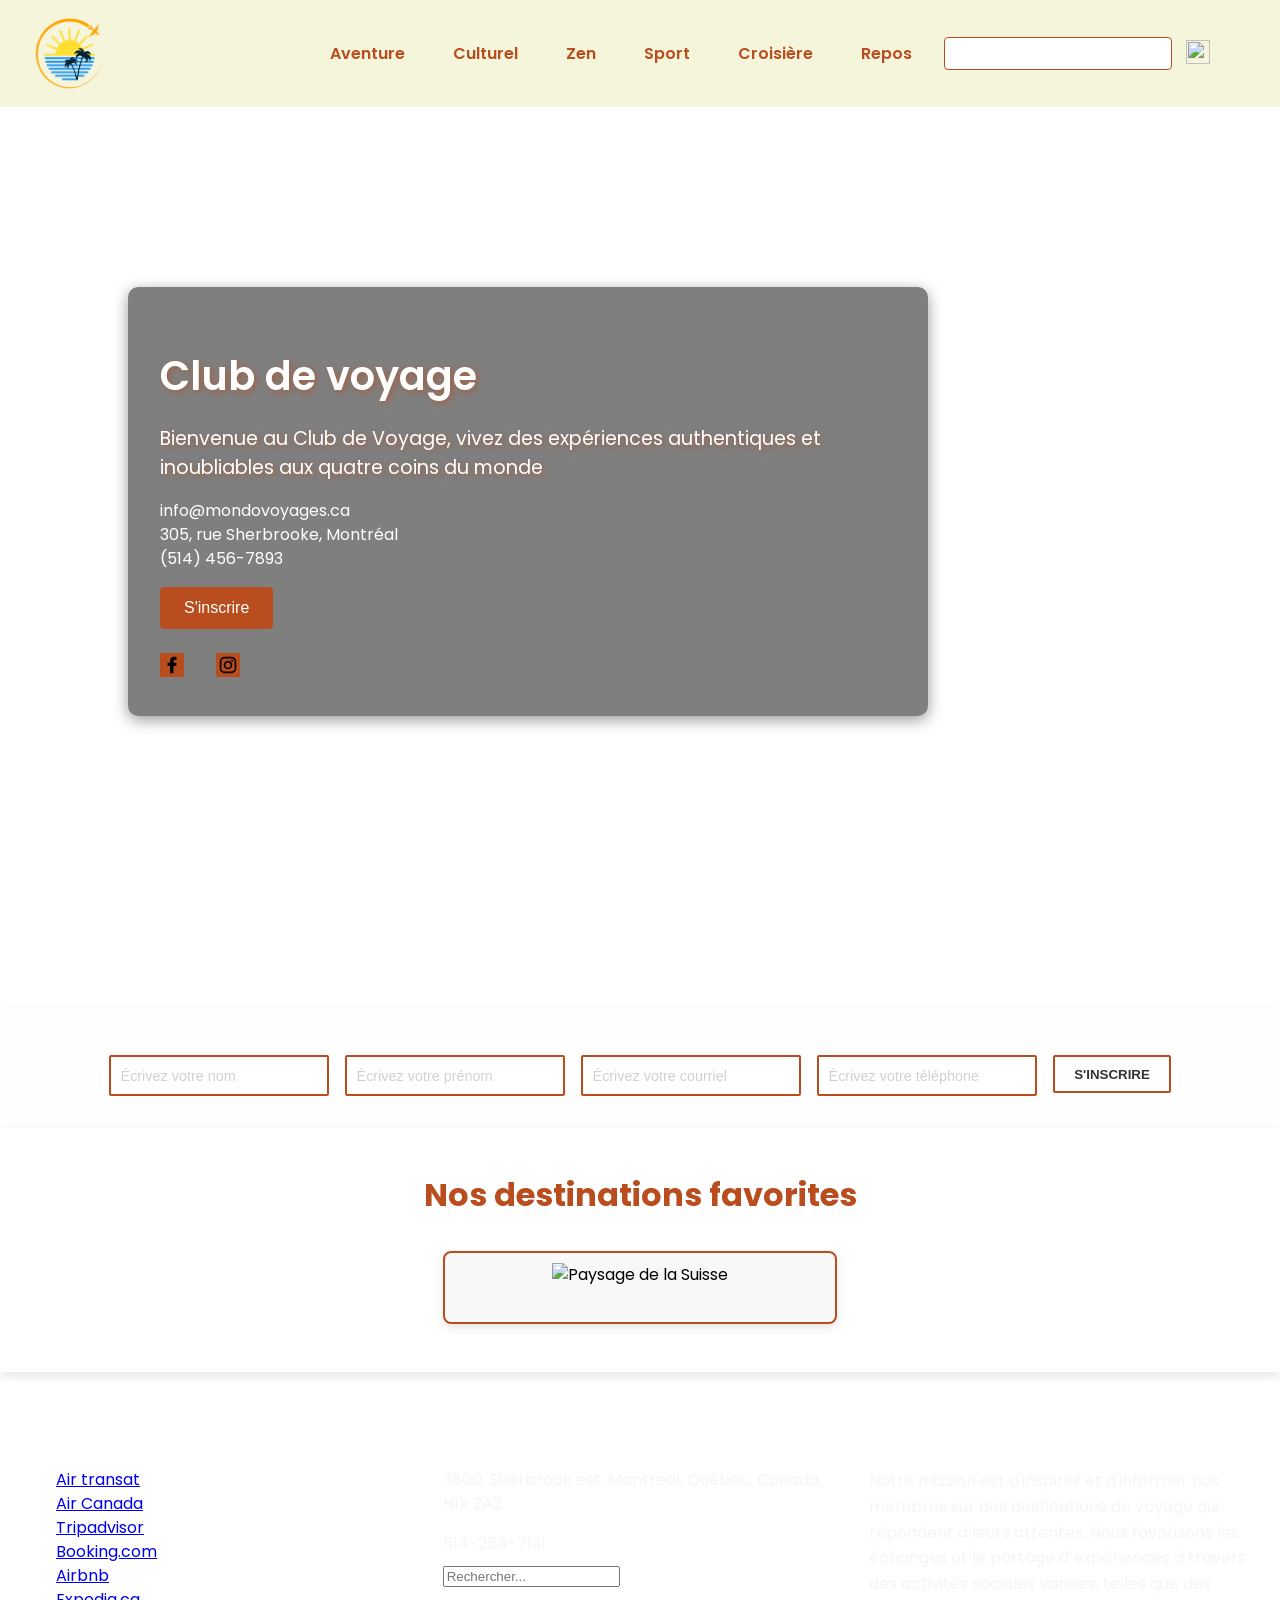
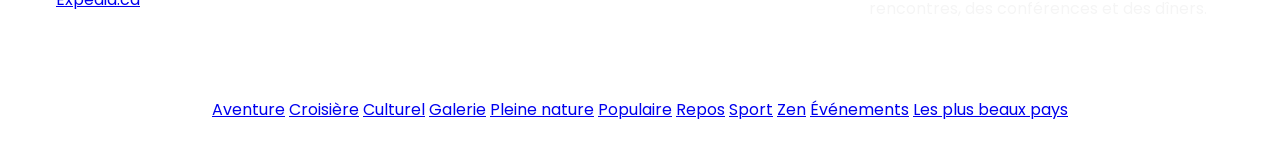
==== commit 560d9a9d: "TP2 : Etape 2 customizer  Ajout du panneau section footer" ====
--- a/theme-33w/index.htm
+++ b/theme-33w/index.htm
@@ -58,10 +58,7 @@
           <h1 class="hero__titre">Club de voyage</h1>
 
           <p class="hero__description">
-            Bienvenue au Club de Voyage, votre partenaire privilégié pour découvrir le monde autrement. 
-            Que vous rêviez de plages paradisiaques, de montagnes majestueuses ou de villes vibrantes, 
-            nous vous proposons des expériences sur mesure, authentiques et inoubliables. 
-            Rejoignez notre communauté de voyageurs passionnés et laissez-vous inspirer par des destinations uniques.
+            Bienvenue au Club de Voyage, vivez des expériences authentiques et inoubliables aux quatre coins du monde
           </p>
 
           <p class="hero__contact">
--- a/theme-33w/style.css
+++ b/theme-33w/style.css
@@ -71,6 +71,11 @@
   width: 100%;
 }
 
+.custom-logo {
+  width: 75px;
+  height: 75px;
+}
+
 .entete {
   background-color: #f5f5dc;
   position: relative;
@@ -156,6 +161,11 @@
   background-color: transparent;
   text-decoration: underline;
 }
+.entete__current-menu-item a {
+  color: rgb(188, 114, 82);
+  font-weight: 700;
+  text-decoration: underline;
+}
 
 /* ///////////////////////////// Layout .formulaire */
 .formulaire {
@@ -221,16 +231,12 @@
 
 /* ///////////////////////////// Layout .hero */
 .hero {
-  background-image: url("images/hero.jpg");
   position: relative;
+  height: 100vh;
   width: 100%;
-  height: 100vh;
-  overflow: hidden;
-}
-.hero__image {
-  width: 100%;
-  height: 100%;
-  object-fit: cover;
+  display: flex;
+  flex-direction: column;
+  justify-content: space-around;
 }
 .hero__contenu {
   position: absolute;
@@ -245,15 +251,18 @@
   box-shadow: 0 4px 15px rgba(0, 0, 0, 0.4);
 }
 .hero__titre {
+  animation: anim-titre 1s 0.5s cubic-bezier(0.075, 0.82, 0.165, 1) forwards;
   font-size: 2.5rem;
   margin-bottom: 1rem;
 }
 .hero__description {
+  animation: anim-titre 1s 0.5s cubic-bezier(0.075, 0.82, 0.165, 1) forwards;
   font-size: 1.2rem;
   line-height: 1.5;
   margin-bottom: 1rem;
 }
-.hero__contact {
+.hero__auteur, .hero__adresse {
+  animation: anim-titre 1s 0.5s cubic-bezier(0.075, 0.82, 0.165, 1) forwards;
   font-size: 1rem;
   margin-bottom: 1rem;
   font-weight: bold;
@@ -273,7 +282,7 @@
 .hero__reseaux {
   margin-top: 1.5rem;
   display: flex;
-  gap: 1rem;
+  gap: 2rem;
 }
 .hero__reseaux a {
   display: inline-block;
@@ -289,7 +298,9 @@
 }
 .hero .hero__titre,
 .hero .hero__description,
-.hero .hero__contact {
+.hero .hero__auteur,
+.hero .hero__adresse,
+.hero .hero__reseaux {
   text-shadow: 2px 2px 6px rgba(186, 77, 29, 0.6);
 }
 @media (max-width: 600px) {
@@ -310,111 +321,129 @@
   }
 }
 
+@keyframes anim-titre {
+  0% {
+    transform: translateY(-200px);
+  }
+  100% {
+    transform: translateY(0);
+  }
+}
+@keyframes anim-description {
+  0% {
+    opacity: 0;
+    transform: translateY(50px);
+  }
+  100% {
+    opacity: 1;
+    transform: translateY(0);
+  }
+}
+.carrousel {
+  position: absolute;
+  background-position: center;
+  background-size: cover;
+  width: 100%;
+  height: 100%;
+  top: 0;
+  left: 0;
+}
+
 .piedpage {
-  background-color: #b34a1d;
-  background-size: cover;
-  background-position: center;
-  color: white;
-  position: relative;
-  padding: 3rem 1rem 1rem;
-  overflow: hidden;
+  padding: 2rem 1rem;
+  color: #fff;
+}
+.piedpage .global {
+  max-width: 1200px;
+  margin: 0 auto;
 }
 .piedpage__ligne-1 {
   display: flex;
   flex-wrap: wrap;
   justify-content: space-between;
   gap: 2rem;
-  background-color: rgba(0, 0, 0, 0.5);
-  padding: 2rem;
-  border-radius: 10px;
-  box-shadow: 0 4px 15px rgba(0, 0, 0, 0.4);
-}
-.piedpage__lien, .piedpage__adresse, .piedpage__recherche, .piedpage__description {
-  flex: 1 1 250px;
-}
-.piedpage__lien h2, .piedpage__adresse h2, .piedpage__description h2 {
-  font-size: 1.3rem;
+}
+.piedpage__lien, .piedpage__adresse, .piedpage__description {
+  flex: 1 1 30%;
+  min-width: 250px;
+}
+.piedpage__lien h3, .piedpage__adresse h3, .piedpage__description h3 {
+  font-size: 1.2rem;
+  margin-bottom: 1rem;
+  font-weight: bold;
+  color: #fff;
+}
+.piedpage__lien p, .piedpage__adresse p, .piedpage__description p {
   margin-bottom: 0.5rem;
-  text-transform: uppercase;
-  text-shadow: 1px 1px 2px #000;
-}
-.piedpage__lien ul {
+  color: #f5f5f5;
+}
+.piedpage__lien nav ul, .piedpage__adresse nav ul, .piedpage__description nav ul {
   list-style: none;
   padding: 0;
   margin: 0;
 }
-.piedpage__lien ul li {
+.piedpage__lien nav ul li, .piedpage__adresse nav ul li, .piedpage__description nav ul li {
   margin-bottom: 0.4rem;
 }
-.piedpage__lien ul li a {
-  color: white;
+.piedpage__lien nav ul li a, .piedpage__adresse nav ul li a, .piedpage__description nav ul li a {
+  color: #fff;
+  text-decoration: underline;
+  transition: color 0.3s;
+}
+.piedpage__lien nav ul li a:hover, .piedpage__adresse nav ul li a:hover, .piedpage__description nav ul li a:hover {
+  color: #f0c04a;
   text-decoration: none;
 }
-.piedpage__lien ul li a:hover {
-  text-decoration: underline;
-}
-.piedpage__recherche {
-  display: flex;
-  align-items: flex-start;
-  margin-top: 1rem;
-}
-.piedpage__recherche input {
-  flex: 1;
+.piedpage__adresse input[type=search] {
   padding: 0.5rem;
+  border-radius: 4px;
   border: none;
-  border-radius: 4px 0 0 4px;
-}
-.piedpage__recherche button {
-  padding: 0.5rem 1rem;
+  margin-top: 0.5rem;
+  width: 100%;
+  max-width: 250px;
+}
+.piedpage__adresse input[type=submit],
+.piedpage__adresse button {
+  padding: 0.2rem 0.2rem;
+  margin-left: 0.2rem;
+  background-color: #fff;
+  color: #333;
   border: none;
-  background-color: #b34a1d;
-  color: white;
-  border-radius: 0 4px 4px 0;
+  border-radius: 4px;
   cursor: pointer;
 }
-.piedpage__recherche button:hover {
-  background-color: #df8541;
-}
 .piedpage__description p {
-  line-height: 1.5;
-  text-shadow: 1px 1px 2px #000;
+  line-height: 1.6;
 }
 .piedpage__ligne-2 {
   margin-top: 2rem;
   text-align: center;
-  padding-top: 1rem;
-  border-top: 1px solid rgba(255, 255, 255, 0.3);
-}
-.piedpage__icone {
-  margin-top: 1rem;
-  display: flex;
-  justify-content: center;
-  gap: 1rem;
 }
 .piedpage__icone i {
-  font-size: 1.3rem;
-  transition: transform 0.3s ease;
-  cursor: pointer;
+  font-size: 1.5rem;
+  margin: 0 0.5rem;
+  color: #fff;
+  transition: color 0.3s;
 }
 .piedpage__icone i:hover {
-  transform: scale(1.2);
+  color: #514b3d;
 }
 @media (max-width: 768px) {
   .piedpage__ligne-1 {
     flex-direction: column;
-    padding: 1.5rem;
-  }
-  .piedpage__recherche {
-    flex-direction: column;
-    gap: 0.5rem;
-  }
-  .piedpage__recherche input,
-  .piedpage__recherche button {
+    align-items: center;
+    text-align: center;
+  }
+  .piedpage__lien, .piedpage__adresse, .piedpage__description {
+    flex: 1 1 100%;
+  }
+  .piedpage__adresse input[type=search] {
     width: 100%;
-    border-radius: 4px;
-  }
-  .piedpage__icone {
-    flex-wrap: wrap;
+    margin-bottom: 1rem;
+  }
+  .piedpage__adresse input[type=submit],
+  .piedpage__adresse button {
+    margin-left: 0;
   }
 }
 
@@ -457,19 +486,127 @@
 }
 
 .populaire {
-  display: flex;
-  justify-content: space-between;
+  padding: 1rem;
+  background-color: #fff;
+  text-align: center;
+  box-shadow: 0 4px 10px rgba(0, 0, 0, 0.1);
+}
+.populaire__titre {
+  font-size: 2rem;
+  margin-bottom: 2rem;
+  text-align: center;
+  color: rgb(186, 77, 29);
+}
+.populaire__contenu {
+  display: flex;
+  justify-content: center;
   flex-wrap: wrap;
-  gap: 10px;
+  gap: 2rem;
+}
+@media (max-width: 600px) {
+  .populaire__contenu {
+    justify-content: center;
+  }
+}
+.populaire__galerie {
+  flex: 1 0 100%;
+  margin-bottom: 2rem;
+}
+.populaire__galerie:hover {
+  transform: translateY(-5px);
 }
 .populaire__carte {
+  background-color: #f8f8f8;
+  border-radius: 8px;
+  border: 2px solid rgb(186, 77, 29);
+  overflow: hidden;
+  box-shadow: 0 4px 10px rgba(0, 0, 0, 0.1);
+  align-items: center;
+  text-align: center;
   display: flex;
   flex-direction: column;
   justify-content: space-between;
-  flex: 1 0 300px;
-  border: 1px solid #aaa;
+  flex: 0 0 calc((100% - 4rem) / 3);
+  margin-bottom: 2rem;
+  transition: transform 0.3s ease;
   padding: 10px;
 }
-.populaire__galerie {
-  flex: 1 0 100%;
-}/*# sourceMappingURL=style.css.map */+.populaire__carte:hover {
+  transform: translateY(-5px);
+}
+.populaire__carte h3 {
+  font-size: 1.2rem;
+  color: #333;
+  margin: 0.5rem 0;
+}
+.populaire__carte p {
+  font-size: 0.95rem;
+  color: #444;
+  margin: 0.3rem 0;
+}
+.populaire__carte a {
+  display: inline-block;
+  background-color: rgb(186, 77, 29);
+  color: #fff;
+  padding: 0.1rem 0.3rem;
+  border-radius: 6px;
+  font-weight: 500;
+  text-decoration: none;
+  transition: background-color 0.3s ease;
+  margin-right: 0.8rem;
+  margin-top: 1rem;
+}
+.populaire__carte a:hover {
+  background-color: rgb(150, 60, 20);
+  text-decoration: none;
+}
+.populaire__carte ul {
+  list-style: none;
+  padding: 0;
+  margin: 0;
+  display: inline;
+}
+.populaire__carte ul li {
+  list-style: none;
+  padding: 0;
+  margin: 0;
+  display: inline;
+}
+.populaire__carte__temperature {
+  font-weight: bold;
+  position: relative;
+  margin-bottom: 3rem;
+  display: flex;
+  align-items: center;
+  justify-content: center;
+  gap: 1rem;
+  text-align: center;
+  padding-left: 0;
+}
+.populaire__carte__temperature--min::before {
+  content: "❄️";
+  margin-right: 0.5rem;
+}
+.populaire__carte__temperature--moyenne::before {
+  content: "🌤️";
+  margin-right: 0.5rem;
+}
+.populaire__carte__temperature--max::before {
+  content: "🔥";
+  margin-right: 0.5rem;
+}
+.populaire__carte__note-client {
+  display: flex;
+  align-items: center;
+  font-weight: bold;
+  justify-content: center;
+  margin-top: 0.5rem;
+  padding-left: 2rem;
+  position: relative;
+}
+.populaire__carte__note-client::before {
+  content: "⭐";
+  margin-right: 0.5rem;
+}
+
+/* ////////////////////////////////  animations *//*# sourceMappingURL=style.css.map */
